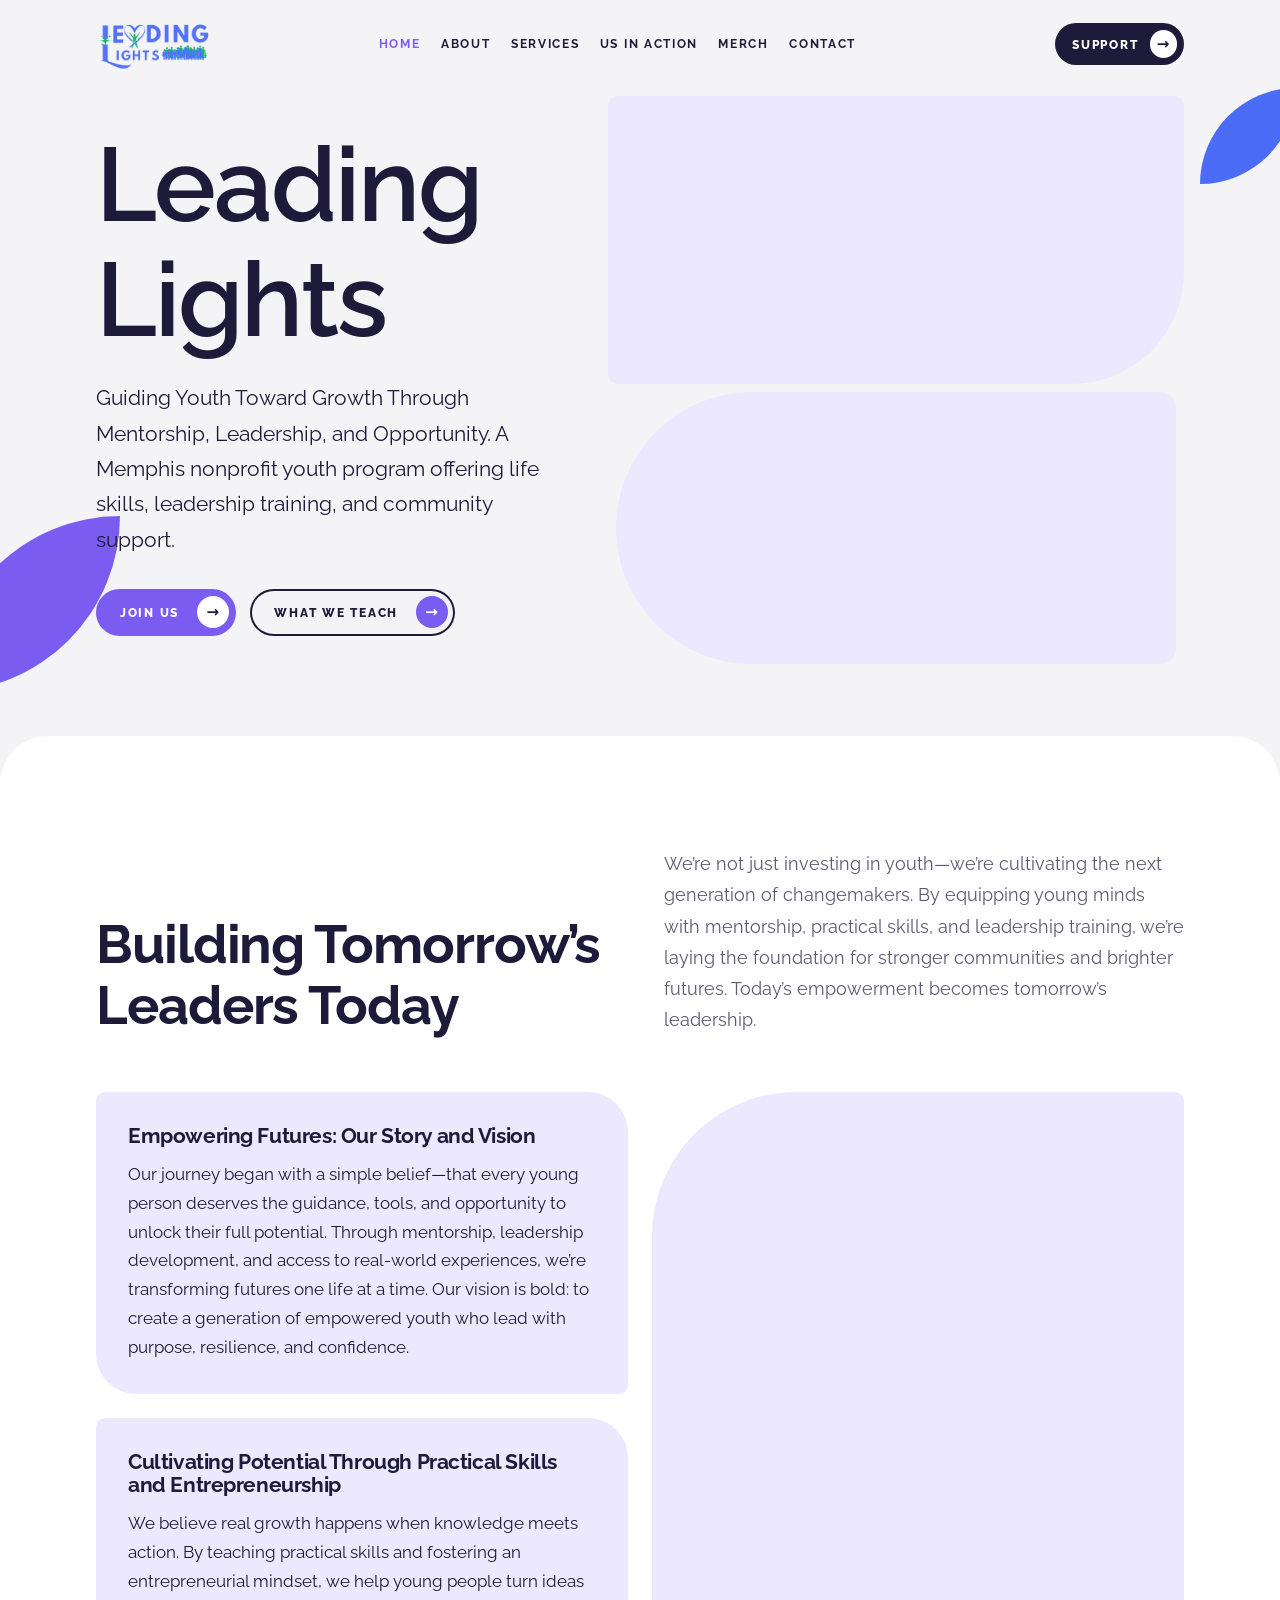
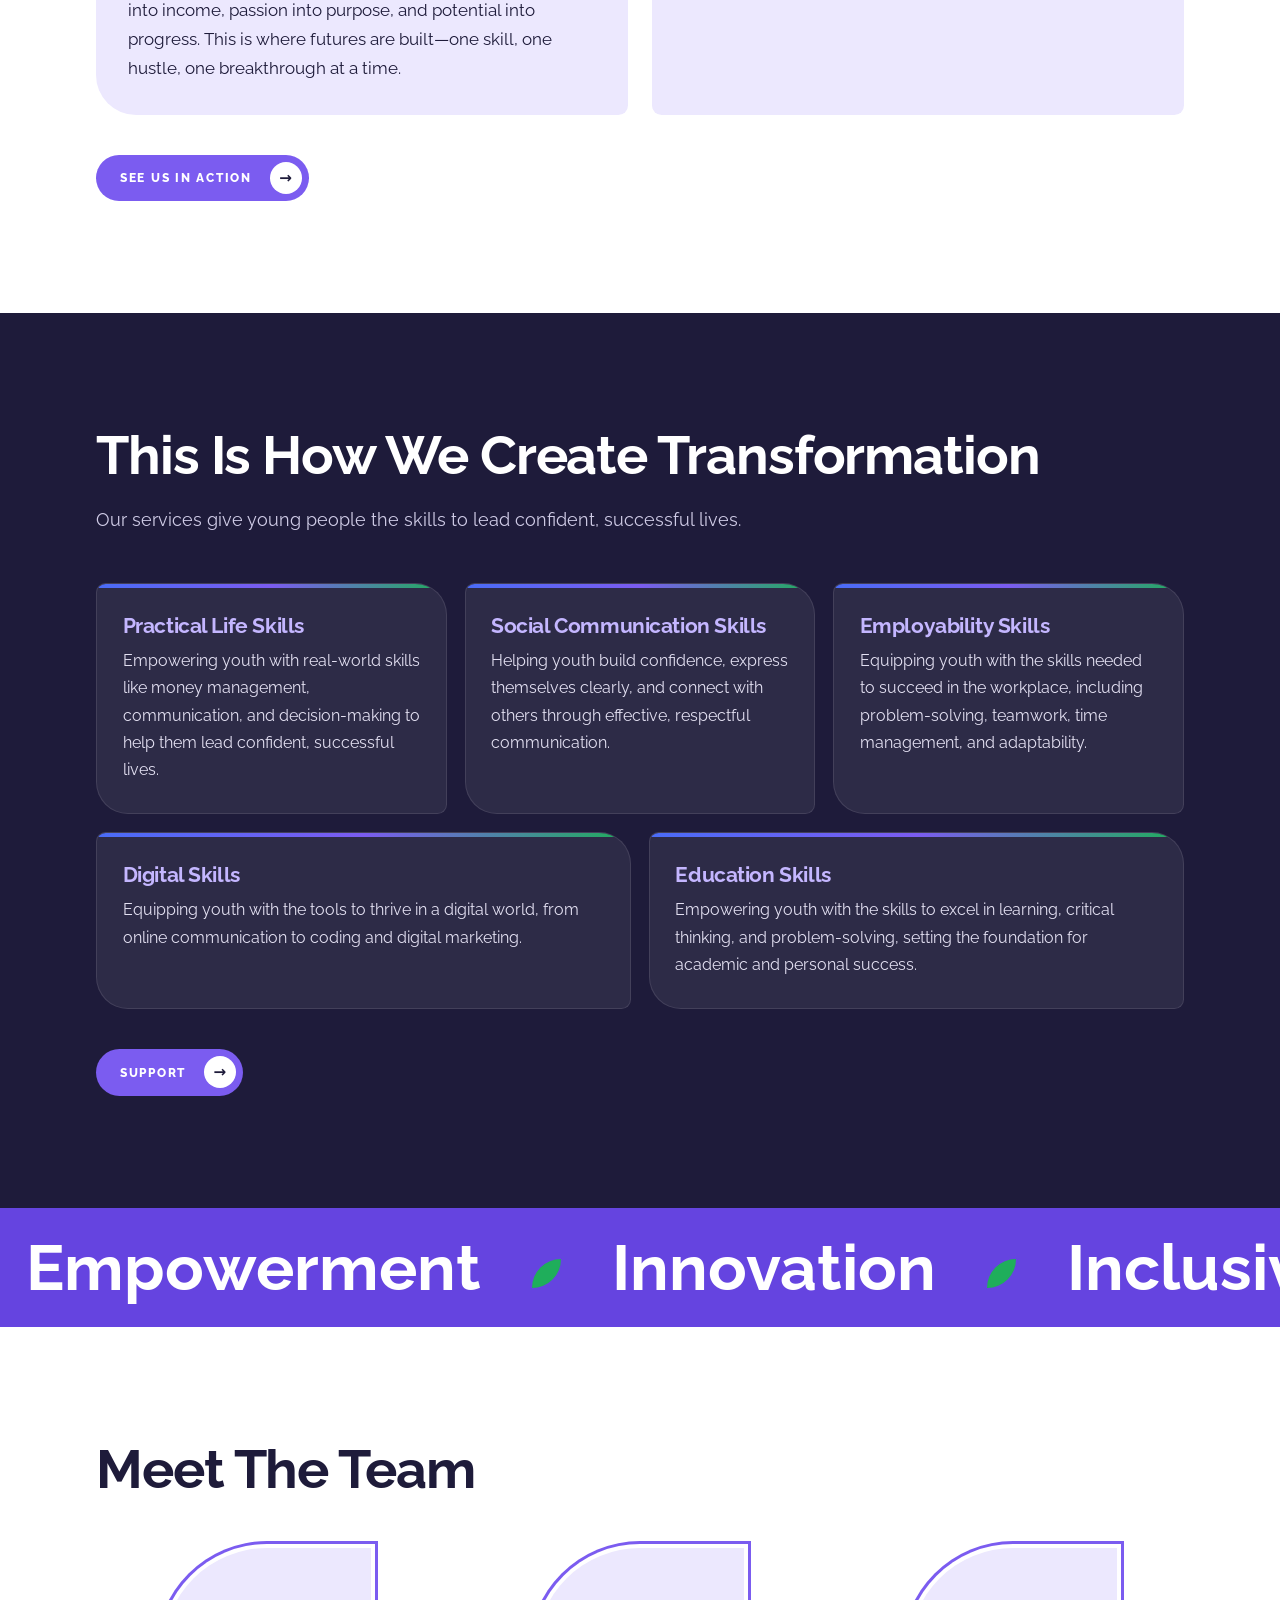
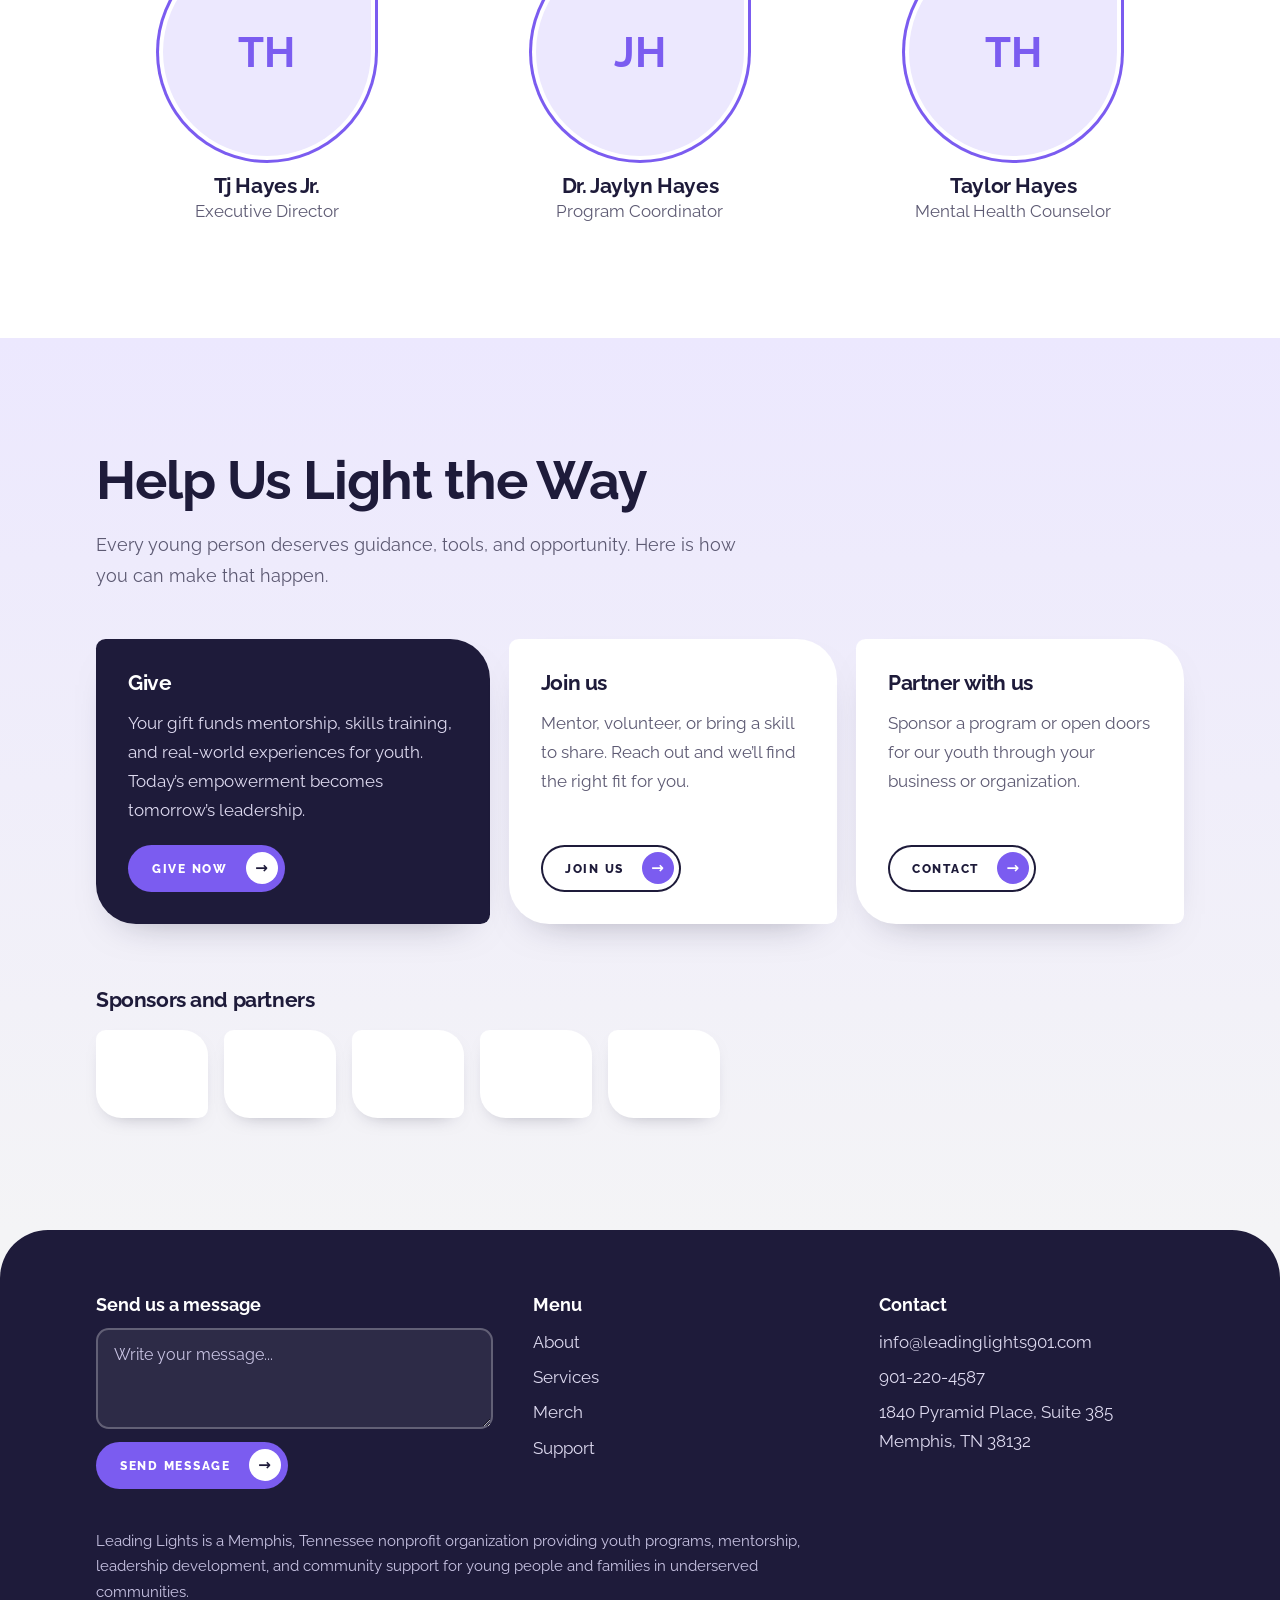
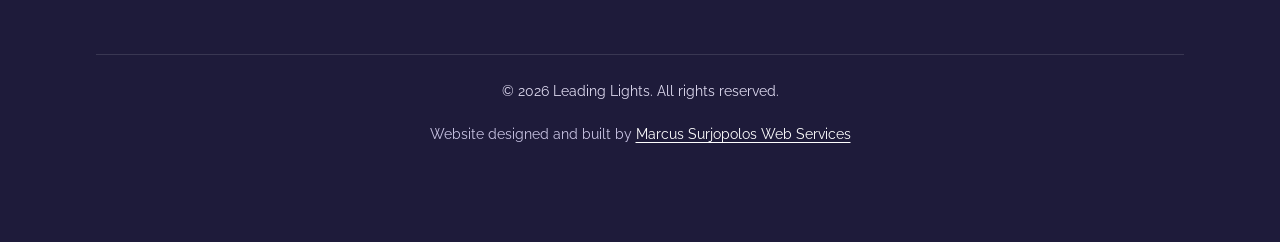
==== index.html @ 5ca3c736 "initial commit" ====
<!DOCTYPE html>
<html lang="en">
<head>
<meta charset="utf-8">
<meta name="viewport" content="width=device-width, initial-scale=1">
<title>Leading Lights | Memphis Youth Mentorship Nonprofit</title>
<meta name="description" content="Leading Lights is a Memphis, TN nonprofit youth program offering mentorship, leadership training, life skills, and community support. Join us or give today.">
<meta name="keywords" content="Leading Lights, Leading Lights 901, Memphis nonprofit, youth mentorship Memphis, youth program Memphis TN, community support, leadership training for youth, life skills for teens, underserved youth, workforce development, nonprofit donate Memphis">
<meta name="robots" content="index,follow,max-image-preview:large">
<meta name="theme-color" content="#1e1b3a">
<link rel="icon" href="favicon.svg" type="image/svg+xml">
<link rel="canonical" href="https://www.leadinglights901.org/">
<meta property="og:type" content="website">
<meta property="og:site_name" content="Leading Lights">
<meta property="og:locale" content="en_US">
<meta property="og:title" content="Leading Lights | Memphis Youth Mentorship Nonprofit">
<meta property="og:description" content="Leading Lights is a Memphis, TN nonprofit youth program offering mentorship, leadership training, life skills, and community support. Join us or give today.">
<meta property="og:url" content="https://www.leadinglights901.org/">
<meta property="og:image" content="https://www.leadinglights901.org/images/og-leading-lights.jpg">
<meta property="og:image:alt" content="Leading Lights youth mentorship program in Memphis, TN">
<meta name="twitter:card" content="summary_large_image">
<meta name="twitter:title" content="Leading Lights | Memphis Youth Mentorship Nonprofit">
<meta name="twitter:description" content="Leading Lights is a Memphis, TN nonprofit youth program offering mentorship, leadership training, life skills, and community support. Join us or give today.">
<meta name="twitter:image" content="https://www.leadinglights901.org/images/og-leading-lights.jpg">
<link rel="preconnect" href="https://static.wixstatic.com" crossorigin>
<script type="application/ld+json">{"@context": "https://schema.org", "@graph": [{"@type": "NGO", "@id": "https://www.leadinglights901.org/#organization", "name": "Leading Lights", "alternateName": ["Leading Lights 901", "Leading Lights Memphis"], "url": "https://www.leadinglights901.org/", "logo": {"@type": "ImageObject", "url": "https://www.leadinglights901.org/images/logo.png"}, "image": "https://www.leadinglights901.org/images/og-leading-lights.jpg", "description": "Leading Lights is a Memphis, Tennessee nonprofit youth program providing mentorship, leadership development, practical life skills, and community support for young people in underserved communities.", "slogan": "Guiding Youth Toward Growth Through Mentorship, Leadership, and Opportunity", "telephone": "+1-901-220-4587", "email": "info@leadinglights901.com", "address": {"@type": "PostalAddress", "streetAddress": "1840 Pyramid Place, Suite 385", "addressLocality": "Memphis", "addressRegion": "TN", "postalCode": "38132", "addressCountry": "US"}, "areaServed": {"@type": "City", "name": "Memphis", "containedInPlace": {"@type": "State", "name": "Tennessee"}}, "knowsAbout": ["youth mentorship", "leadership development", "life skills", "employability skills", "digital skills", "community feeding", "re-entry support", "apprenticeships", "cultural arts education"], "contactPoint": {"@type": "ContactPoint", "telephone": "+1-901-220-4587", "email": "info@leadinglights901.com", "contactType": "customer service", "areaServed": "US"}}, {"@type": "WebSite", "@id": "https://www.leadinglights901.org/#website", "url": "https://www.leadinglights901.org/", "name": "Leading Lights", "publisher": {"@id": "https://www.leadinglights901.org/#organization"}, "inLanguage": "en-US"}, {"@type": "WebPage", "@id": "https://www.leadinglights901.org/#webpage", "url": "https://www.leadinglights901.org/", "name": "Leading Lights | Memphis Youth Mentorship Nonprofit", "description": "Leading Lights is a Memphis, TN nonprofit youth program offering mentorship, leadership training, life skills, and community support. Join us or give today.", "isPartOf": {"@id": "https://www.leadinglights901.org/#website"}, "about": {"@id": "https://www.leadinglights901.org/#organization"}, "inLanguage": "en-US"}]}</script>
<link rel="preconnect" href="https://fonts.googleapis.com">
<link rel="preconnect" href="https://fonts.gstatic.com" crossorigin>
<link href="https://fonts.googleapis.com/css2?family=Raleway:wght@400;500;600;700;800&display=swap" rel="stylesheet">
<link rel="stylesheet" href="css/site.css">
</head>
<body class="page-home">
<a class="skip" href="#main">Skip to main content</a>
<div id="bar"></div>

<header id="top">
  <div class="wrap nav">
    <a href="#top" aria-label="Leading Lights home"><img class="logo" src="img/Pink black illustration charity foundation logo.png" alt="Leading Lights logo – Memphis youth mentorship nonprofit" width="101" height="56"></a>
    <div class="right">
      <nav id="menu" class="links" aria-label="Main">
        <a href="index.html" aria-current="page">HOME</a>
        <a href="#about">ABOUT</a>
        <a href="#services">SERVICES</a>
        <a href="us-in-action.html">US IN ACTION</a>
        <a href="support.html#partnership">MERCH</a>
        <a href="#contact">CONTACT</a>
        <a class="btn p menu-support" href="support.html">SUPPORT</a>
      </nav>
      <a class="btn d desktop-support" href="support.html">SUPPORT</a>
      <button class="burger" id="burger" aria-expanded="false" aria-controls="menu" aria-label="Menu"><span></span><span></span></button>
    </div>
  </div>
</header>

<main id="main">
<!-- HERO -->
<section class="hero" id="hero">
  <div class="leaf l1" aria-hidden="true"></div><div class="leaf l2" aria-hidden="true"></div>
  <div class="wrap">
    <div>
      <h1><span><b>Leading</b></span><span><b>Lights</b></span></h1>
      <p class="tag">Guiding Youth Toward Growth Through Mentorship, Leadership, and Opportunity. A Memphis nonprofit youth program offering life skills, leadership training, and community support.</p>
      <div class="cta">
        <a class="btn p" href="#support">JOIN US</a>
        <a class="btn ghost" href="#services">What we teach</a>
      </div>
    </div>
    <div class="pics">
      <img class="p1" fetchpriority="high" decoding="async" src="https://static.wixstatic.com/media/ff5d41_83c413367b1d4c9fb8f6fff326ef3d32~mv2.jpg/v1/fill/w_900,h_560,al_c,q_85/img.jpg" alt="Memphis teens smiling together in a Leading Lights youth mentorship program" width="900" height="560">
      <img class="p2" src="https://static.wixstatic.com/media/c837a6_7b62430bca284cdbbdf409a41b7aa7c5~mv2.jpg/v1/fill/w_800,h_800,al_c,q_85/img.jpg" alt="Children smiling at a classroom table in a Leading Lights youth program" width="800" height="800">
    </div>
  </div>
</section>

<!-- ABOUT: why we exist -->
<section class="about" id="about">
  <div class="wrap">
    <div class="intro">
      <h2 class="rv left">Building Tomorrow’s Leaders Today</h2>
      <p class="lede rv" style="--i:2;margin:0">We’re not just investing in youth—we’re cultivating the next generation of changemakers. By equipping young minds with mentorship, practical skills, and leadership training, we’re laying the foundation for stronger communities and brighter futures. Today’s empowerment becomes tomorrow’s leadership.</p>
    </div>
    <div class="story">
      <article class="a rv" style="--i:1">
        <h3>Empowering Futures: Our Story and Vision</h3>
        <p>Our journey began with a simple belief—that every young person deserves the guidance, tools, and opportunity to unlock their full potential. Through mentorship, leadership development, and access to real-world experiences, we’re transforming futures one life at a time. Our vision is bold: to create a generation of empowered youth who lead with purpose, resilience, and confidence.</p>
      </article>
      <article class="b rv" style="--i:2">
        <h3>Cultivating Potential Through Practical Skills and Entrepreneurship</h3>
        <p>We believe real growth happens when knowledge meets action. By teaching practical skills and fostering an entrepreneurial mindset, we help young people turn ideas into income, passion into purpose, and potential into progress. This is where futures are built—one skill, one hustle, one breakthrough at a time.</p>
      </article>
      <div class="pic rv pop" style="--i:1"><img src="https://static.wixstatic.com/media/c837a6_bc59a0396be24622bb4bb266bd54ffe9~mv2.jpg/v1/fill/w_900,h_900,al_c,q_85/img.jpg" alt="Children playing together outdoors at a Leading Lights community youth program in Memphis" loading="lazy"></div>
    </div>
    <div class="rv" style="margin-top:2.5rem"><a class="btn p" href="us-in-action.html">SEE US IN ACTION</a></div>
  </div>
</section>

<!-- SERVICES: what we do -->
<section class="services" id="services">
  <div class="wrap">
    <h2 class="rv left">This Is How We Create Transformation</h2>
    <p class="lede rv" style="--i:1">Our services give young people the skills to lead confident, successful lives.</p>
    <div class="grid">
      <article class="card rv" style="--i:0"><h3>Practical Life Skills</h3><p>Empowering youth with real-world skills like money management, communication, and decision-making to help them lead confident, successful lives.</p></article>
      <article class="card rv" style="--i:1"><h3>Social Communication Skills</h3><p>Helping youth build confidence, express themselves clearly, and connect with others through effective, respectful communication.</p></article>
      <article class="card rv" style="--i:2"><h3>Employability Skills</h3><p>Equipping youth with the skills needed to succeed in the workplace, including problem-solving, teamwork, time management, and adaptability.</p></article>
      <article class="card rv" style="--i:3"><h3>Digital Skills</h3><p>Equipping youth with the tools to thrive in a digital world, from online communication to coding and digital marketing.</p></article>
      <article class="card rv" style="--i:4"><h3>Education Skills</h3><p>Empowering youth with the skills to excel in learning, critical thinking, and problem-solving, setting the foundation for academic and personal success.</p></article>
    </div>
    <div class="more rv"><a class="btn p" href="support.html">SUPPORT</a></div>
  </div>
</section>

<!-- VALUES -->
<div class="values" aria-label="Our values">
  <h2 class="sr">Our Values</h2>
  <div class="track">
    <span>Empowerment</span><span>Innovation</span><span>Inclusivity</span><span>Practicality</span><span>Integrity</span>
    <span aria-hidden="true">Empowerment</span><span aria-hidden="true">Innovation</span><span aria-hidden="true">Inclusivity</span><span aria-hidden="true">Practicality</span><span aria-hidden="true">Integrity</span>
  </div>
</div>

<!-- TEAM: trust -->
<section class="team" id="team">
  <div class="wrap">
    <h2 class="rv left">Meet The Team</h2>
    <div class="row">
      <div class="person rv pop" style="--i:0"><div class="ph" data-i="TH"><img src="https://static.wixstatic.com/media/ff5d41_4364d90aaaed4155ba4e184b1aa1d331~mv2.jpg/v1/fill/w_500,h_500,al_c,q_85/img.jpg" alt="Tj Hayes Jr., Executive Director of Leading Lights" loading="lazy"></div><h3>Tj Hayes Jr.</h3><p>Executive Director</p></div>
      <div class="person rv pop" style="--i:1"><div class="ph" data-i="JH"><img src="https://static.wixstatic.com/media/ff5d41_2369ffeae5aa4d7fb30b2813c3c204c6~mv2.jpg/v1/fill/w_500,h_500,al_c,q_85/img.jpg" alt="Dr. Jaylyn Hayes, Program Coordinator at Leading Lights" loading="lazy"></div><h3>Dr. Jaylyn Hayes</h3><p>Program Coordinator</p></div>
      <div class="person rv pop" style="--i:2"><div class="ph" data-i="TH"><img src="https://static.wixstatic.com/media/ff5d41_309d49f43ef9420c9e183875b3ba540f~mv2.jpg/v1/fill/w_500,h_500,al_c,q_85/img.jpg" alt="Taylor Hayes, Mental Health Counselor at Leading Lights" loading="lazy"></div><h3>Taylor Hayes</h3><p>Mental Health Counselor</p></div>
    </div>
  </div>
</section>

<!-- SUPPORT: action -->
<section class="support" id="support">
  <div class="wrap">
    <h2 class="rv left">Help Us Light the Way</h2>
    <p class="lede rv" style="--i:1">Every young person deserves guidance, tools, and opportunity. Here is how you can make that happen.</p>
    <div class="paths">
      <article class="path main rv" style="--i:0">
        <h3>Give</h3>
        <p>Your gift funds mentorship, skills training, and real-world experiences for youth. Today’s empowerment becomes tomorrow’s leadership.</p>
        <a class="btn p" href="support.html#give">GIVE NOW</a>
      </article>
      <article class="path rv" style="--i:1">
        <h3>Join us</h3>
        <p>Mentor, volunteer, or bring a skill to share. Reach out and we’ll find the right fit for you.</p>
        <a class="btn ghost" href="#contact">JOIN US</a>
      </article>
      <article class="path rv" style="--i:2">
        <h3>Partner with us</h3>
        <p>Sponsor a program or open doors for our youth through your business or organization.</p>
        <a class="btn ghost" href="#contact">CONTACT</a>
      </article>
    </div>
    <div class="partners rv">
      <h3>Sponsors and partners</h3>
      <div class="logos">
        <div class="chip"><img src="https://static.wixstatic.com/media/ff5d41_caabf57b42454e818c515b492539434d~mv2.png/v1/fit/w_300,h_200,q_90/logo.png" alt="Leading Lights sponsor and community partner logo" loading="lazy"></div>
        <div class="chip"><img src="https://static.wixstatic.com/media/ff5d41_eb7b8fa304b54b8b89e610b98a5de2c4~mv2.png/v1/fit/w_300,h_200,q_90/logo.png" alt="START logo" loading="lazy"></div>
        <div class="chip"><img src="https://static.wixstatic.com/media/ff5d41_0ef73d7860a144e1b33ebc515d2b8b2e~mv2.png/v1/fit/w_300,h_200,q_90/logo.png" alt="GIGS logo" loading="lazy"></div>
        <div class="chip"><img src="https://static.wixstatic.com/media/ff5d41_fe4b109eec7d4372aafc312493fb45fa~mv2.png/v1/fit/w_300,h_200,q_90/logo.png" alt="Leading Lights sponsor and community partner logo" loading="lazy"></div>
        <a class="chip" href="https://kingjesusclothing.org/" target="_blank" rel="noopener noreferrer" aria-label="King Jesus Clothing website">
          <img src="https://kingjesusclothing.org/wp-content/uploads/2026/02/cropped-king-jesus-clothing-logo-1.png" alt="King Jesus Clothing logo" loading="lazy">
        </a>
      </div>
    </div>
  </div>
</section>
</main>

<footer id="contact">
  <div class="wrap">
    <div class="cols">
      <div>
        <p class="fh">Send us a message</p>
        <form class="message-form" id="message-form">
          <label class="sr" for="contact-message">Your message</label>
          <textarea id="contact-message" name="message" rows="3" maxlength="2000" required placeholder="Write your message..."></textarea>
          <button class="btn p" type="submit">SEND MESSAGE</button>
        </form>
      </div>
      <div>
        <p class="fh">Menu</p>
        <ul><li><a href="#about">About</a></li><li><a href="#services">Services</a></li><li><a href="support.html#partnership">Merch</a></li><li><a href="support.html">Support</a></li></ul>
      </div>
      <div>
        <p class="fh">Contact</p>
        <ul>
          <li><a href="mailto:info@leadinglights901.com">info@leadinglights901.com</a></li>
          <li><a href="tel:+19012204587">901-220-4587</a></li>
          <li>1840 Pyramid Place, Suite 385<br>Memphis, TN 38132</li>
        </ul>
      </div>
    </div>
    <p class="about-line">Leading Lights is a Memphis, Tennessee nonprofit organization providing youth programs, mentorship, leadership development, and community support for young people and families in underserved communities.</p>
    <div class="legal">
      <span>© <span data-current-year></span> Leading Lights. All rights reserved.</span>
    </div>
    <p class="credit">Website designed and built by <a href="https://mswebservices.org" target="_blank" rel="noopener noreferrer">Marcus Surjopolos Web Services</a></p>
  </div>
</footer>

<a class="btn p fab" id="fab" href="support.html">SUPPORT</a>

<script src="js/site.js" defer></script>
</body>
</html>
---- css/site.css ----
:root{
  --bg:#f4f4f6; --ink:#1e1b3a; --purple:#7b5cf0; --purple-d:#6544e0; --blue:#4a6cf7; --green:#1fae5b; --lav:#ece8fe; --muted:#5d5a73;
  --font:'Raleway','Segoe UI',system-ui,sans-serif;
  --pad:clamp(1.25rem,5vw,3rem); --max:74rem;
}
*,*::before,*::after{box-sizing:border-box;margin:0}
html{scroll-behavior:smooth;scroll-padding-top:5rem}
body{font-family:var(--font);color:var(--ink);background:var(--bg);line-height:1.7;font-size:1.0625rem;overflow-x:hidden}
img{max-width:100%;display:block}
a{color:inherit}
:focus-visible{outline:3px solid var(--purple);outline-offset:3px;border-radius:6px}
h1,h2,h3{line-height:1.12;letter-spacing:-.02em}
h2{font-size:clamp(2rem,6vw,3.4rem);font-weight:700}
h3{font-size:1.3rem;font-weight:700}
.wrap{max-width:var(--max);margin-inline:auto;padding-inline:var(--pad)}
section{padding-block:clamp(4rem,10vw,7rem)}
.lede{font-size:1.15rem;color:var(--muted);max-width:42rem;margin-top:1.1rem}
.btn{display:inline-flex;align-items:center;gap:1.1rem;font:800 .78rem var(--font);letter-spacing:.14em;text-transform:uppercase;text-decoration:none;padding:.45rem .45rem .45rem 1.5rem;border-radius:999px;background:var(--ink);color:#fff;border:0;cursor:pointer;transition:transform .2s,background .2s,box-shadow .2s}
.btn::after{content:"\2192";display:grid;place-items:center;width:2rem;height:2rem;border-radius:50%;background:#fff;color:var(--ink);font-size:.95rem;letter-spacing:0;transition:transform .25s}
.btn:hover{transform:translateY(-2px);box-shadow:0 12px 26px -12px rgba(30,27,58,.7)}
.btn:hover::after{transform:translateX(3px)}
.btn.p{background:var(--purple)}
.btn.p:hover{background:var(--purple-d)}
.btn.ghost{background:transparent;color:var(--ink);box-shadow:inset 0 0 0 2px var(--ink)}
.btn.ghost::after{background:var(--purple);color:#fff}

/* progress + header */
#bar{position:fixed;inset:0 auto auto 0;height:4px;width:100%;transform-origin:0 50%;transform:scaleX(0);background:linear-gradient(90deg,var(--blue),var(--purple),var(--green));z-index:60}
header{position:fixed;inset:0 0 auto;z-index:50}
header::before{content:"";position:absolute;inset:0;z-index:-1;border-radius:0 0 1.5rem 1.5rem;transition:background .3s,box-shadow .3s}
header.solid::before{background:rgba(255,255,255,.93);backdrop-filter:blur(10px);box-shadow:0 10px 30px -20px rgba(30,27,58,.6)}
.nav{display:flex;align-items:center;justify-content:space-between;height:6rem;color:var(--ink)}
.nav img.logo{height:4.8rem;width:auto}
.right{display:flex;flex:1;align-items:center;justify-content:flex-end;gap:.75rem;min-width:0;position:relative;z-index:2}
.nav .btn.d{position:relative;z-index:2;padding-left:1.1rem;gap:.7rem}
.links{position:fixed;inset:0;background:var(--bg);display:flex;flex-direction:column;align-items:center;justify-content:center;gap:2rem;opacity:0;visibility:hidden;transition:opacity .3s,visibility .3s}
.links.open{opacity:1;visibility:visible}
.links a{font:700 clamp(1.6rem,6vw,1.85rem) var(--font);letter-spacing:.14em;text-decoration:none}
.links a:hover{color:var(--purple)}
.menu-support{margin-top:.5rem}
.links .menu-support{font:800 .9rem var(--font);letter-spacing:.14em;padding:.65rem .65rem .65rem 1.5rem}
.desktop-support{display:none}
.burger{position:relative;z-index:2;width:4rem;height:4rem;background:none;border:0;color:var(--ink);cursor:pointer}
.burger span{position:absolute;left:.65rem;right:.65rem;height:3px;background:currentColor;transition:transform .3s,top .3s}
.burger span:nth-child(1){top:1.35rem}.burger span:nth-child(2){top:2.5rem}
.burger[aria-expanded=true] span:nth-child(1){top:1.925rem;transform:rotate(45deg)}
.burger[aria-expanded=true] span:nth-child(2){top:1.925rem;transform:rotate(-45deg)}
@media(min-width:56rem){
  .nav{height:5.5rem}.nav img.logo{height:4rem}
  .burger{display:none}
  .links{position:static;flex:1;flex-direction:row;justify-content:center;flex-wrap:nowrap;background:none;opacity:1;visibility:visible;gap:clamp(.8rem,1.6vw,1.6rem);min-width:0}
  .links a{font:700 .75rem var(--font)}
  .links .menu-support{display:none}
  .desktop-support{display:inline-flex;flex:none}
  .nav .btn.d{padding-left:1.1rem;gap:.7rem;flex:none;margin-left:1.25rem}
  .nav .btn.d::after{width:1.7rem;height:1.7rem}
}

/* hero */
.hero{position:relative;min-height:80vh;display:flex;align-items:center;overflow:hidden;padding-block:6rem 4rem}
.leaf{position:absolute;background:var(--purple);border-radius:100% 0 100% 0;pointer-events:none;translate:calc(var(--mx,0)*var(--k,20)*1px) calc(var(--my,0)*var(--k,20)*1px);transition:translate .5s ease-out}
.l1{width:11rem;height:11rem;left:-3.5rem;bottom:6%;--k:-26;animation:float 7s ease-in-out infinite}
.l2{width:6rem;height:6rem;right:-1rem;top:12%;--k:18;background:var(--blue);animation:float 9s ease-in-out infinite reverse}
@keyframes float{50%{rotate:8deg;scale:1.07}}
.hero .wrap{position:relative;display:grid;gap:2.5rem;align-items:center;width:100%}
.hero h1{font-size:clamp(3rem,13vw,6.5rem);font-weight:600;line-height:1}
.hero h1 span{display:block;overflow:hidden;padding-bottom:.1em}
.hero h1 span b{display:block;font-weight:inherit;transform:translateY(110%);animation:rise .9s cubic-bezier(.2,.8,.2,1) forwards}
.hero h1 span:nth-child(2) b{animation-delay:.15s}
@keyframes rise{to{transform:none}}
.hero p.tag{font-size:clamp(1.05rem,3vw,1.3rem);max-width:28rem;margin:1.2rem 0 2rem;opacity:0;animation:fade .8s .6s forwards}
.hero .cta{display:flex;flex-wrap:wrap;gap:.9rem;opacity:0;animation:fade .8s .8s forwards}
@keyframes fade{to{opacity:1}}
.pics{position:relative;opacity:0;animation:fade 1s .5s forwards}
.pics img{width:100%;object-fit:cover;background:var(--lav)}
.p1{aspect-ratio:16/10;border-radius:.6rem .6rem 7rem .6rem}
.p2{aspect-ratio:1;width:100%;margin:0 0 0 auto;border-radius:9rem 1.5rem 1.5rem 9rem;border:8px solid var(--bg)}
.page-home .hero .pics{width:100%;justify-self:end}
.page-home .hero .pics .p1{width:100%;height:clamp(9rem,29vw,18rem)}
.page-home .hero .pics .p2{width:100%;height:clamp(9rem,29vw,18rem)}
@media(min-width:56rem){.hero .wrap{grid-template-columns:.9fr 1.1fr}.p1{width:80%}.p2{width:62%;margin-top:0}}

/* reveal system */
.rv{opacity:0;transform:translateY(28px);transition:opacity .8s cubic-bezier(.2,.8,.2,1),transform .8s cubic-bezier(.2,.8,.2,1);transition-delay:calc(var(--i,0)*90ms)}
.rv.in{opacity:1;transform:none}
.rv.left{transform:translateX(-36px)}.rv.pop{transform:scale(.92)}
.rv.in.left,.rv.in.pop{transform:none}

/* footer */
footer{background:var(--ink);color:#dedaf0;padding-block:4rem 6rem;border-radius:3rem 3rem 0 0}
.page-action footer{border-radius:0}
footer .cols{display:grid;gap:2.5rem}
footer .fh{display:block;font:700 1.1rem var(--font);color:#fff;margin-bottom:.8rem}
footer a{text-decoration:none}footer a:hover{color:#c4b6ff}
footer li{list-style:none;margin-bottom:.4rem}footer ul{padding:0}
.message-form{display:flex;flex-direction:column;align-items:flex-start;gap:.8rem;max-width:26rem}
.message-form textarea{width:100%;min-height:5.5rem;resize:vertical;padding:.8rem 1rem;border:2px solid rgba(255,255,255,.25);border-radius:.8rem;background:rgba(255,255,255,.07);color:#fff;font:1rem/1.5 var(--font)}
.message-form textarea::placeholder{color:#c9c4e4}
.message-form .btn{background:var(--purple)}
.legal{margin-top:3rem;padding-top:1.5rem;border-top:1px solid rgba(255,255,255,.12);font-size:.9rem;display:flex;flex-wrap:wrap;justify-content:center;text-align:center}
.credit{margin-top:1.2rem;font-size:.85rem;text-align:center;color:#c9c4e4}
.credit a{color:#fff;text-decoration:underline;text-underline-offset:.2em}
.credit a:hover{color:#c4b6ff}
@media(min-width:56rem){footer .cols{grid-template-columns:1.3fr 1fr 1fr}}

/* sticky mobile donate */
.fab{position:fixed;left:1rem;right:1rem;bottom:1rem;z-index:40;justify-content:space-between;background:var(--purple);box-shadow:0 14px 30px -10px rgba(101,68,224,.8);transform:translateY(150%);transition:transform .4s}
.fab.show{transform:none}
@media(min-width:56rem){.fab{display:none}}

@media(prefers-reduced-motion:reduce){
  *,*::before,*::after{animation:none!important;transition:none!important;scroll-behavior:auto!important}
  .rv,.hero h1 span b,.hero p.tag,.hero .cta,.pics{opacity:1;transform:none}
}

.skip{position:absolute;left:1rem;top:-4rem;z-index:100;background:var(--ink);color:#fff;padding:.6rem 1rem;border-radius:.5rem;text-decoration:none;font-weight:700}
.skip:focus{top:1rem}
.sr{position:absolute;width:1px;height:1px;overflow:hidden;clip:rect(0 0 0 0);white-space:nowrap}
.about-line{margin-top:2.5rem;max-width:46rem;font-size:.95rem;color:#c9c4e4}
.links a[aria-current]{color:var(--purple)}

/* home page */
.about{background:#fff;border-radius:3rem 3rem 0 0}
.about .intro{display:grid;gap:1.5rem}
.story{display:grid;gap:1.5rem;margin-top:3.5rem}
.story article{background:var(--lav);border-radius:.6rem 2.5rem .6rem 2.5rem;padding:2rem}
.story article h3{margin-bottom:.8rem}
.story .pic{border-radius:9rem .6rem .6rem .6rem;overflow:hidden;min-height:18rem;position:relative;background:var(--lav)}
.story .pic img{width:100%;height:100%;object-fit:cover;position:absolute;inset:0;scale:1.15;transition:scale 1.4s ease-out}
.story .pic.in img{scale:1}
@media(min-width:56rem){
  .about .intro{grid-template-columns:1fr 1fr;align-items:end;gap:3rem}
  .story{grid-template-columns:1fr 1fr;grid-template-areas:"a p" "b p"}
  .story .a{grid-area:a}.story .b{grid-area:b}.story .pic{grid-area:p}
}

/* services */
.services{background:var(--ink);color:#fff;position:relative;overflow:hidden}
.services .lede{color:#cfcbe6}
.services .wrap{position:relative}
.services .leaf{right:-3rem;top:-2rem;width:9rem;height:9rem;--k:14;background:var(--purple)}
.grid{display:grid;gap:1.1rem;margin-top:3rem}
.card{position:relative;background:rgba(255,255,255,.07);border-radius:.6rem 2rem .6rem 2rem;padding:1.9rem 1.6rem;overflow:hidden;border:1px solid rgba(255,255,255,.1);transition:transform .3s,border-color .3s}
.card::before{content:"";position:absolute;left:0;top:0;height:4px;width:100%;background:linear-gradient(90deg,var(--blue),var(--purple),var(--green));transform:scaleX(0);transform-origin:0 50%;transition:transform 1s .3s cubic-bezier(.2,.8,.2,1)}
.card.in::before{transform:scaleX(1)}
.card:hover{transform:translateY(-4px);border-color:var(--purple)}
.card h3{margin-bottom:.6rem;color:#c4b6ff}
.card p{color:#e3e0f2;font-size:1rem}
.services .more{margin-top:2.5rem}
@media(min-width:40rem){.grid{grid-template-columns:repeat(2,1fr)}}
@media(min-width:64rem){.grid{grid-template-columns:repeat(6,1fr)}.card{grid-column:span 2}.card:nth-child(n+4){grid-column:span 3}}

/* values */
.values{background:var(--purple-d);color:#fff;overflow:hidden}
.track{display:flex;width:max-content;animation:slide 28s linear infinite}
.values:hover .track{animation-play-state:paused}
.track span{font:700 clamp(2rem,7vw,4rem) var(--font);padding:1.4rem 1.6rem;white-space:nowrap}
.track span::after{content:"";display:inline-block;width:.45em;height:.45em;background:var(--green);border-radius:100% 0 100% 0;margin-left:3.2rem;vertical-align:middle}
@keyframes slide{to{transform:translateX(-50%)}}

/* team */
.team{background:#fff}
.team .row{display:grid;gap:2rem;margin-top:3rem}
.person{text-align:center}
.person .ph{position:relative;width:min(13rem,70%);aspect-ratio:1;margin:0 auto 1.1rem;border-radius:50% 0 50% 50%;overflow:hidden;background:var(--lav);box-shadow:0 0 0 4px #fff,0 0 0 7px var(--purple);transition:box-shadow .4s,transform .4s}
.person .ph::before{content:attr(data-i);position:absolute;inset:0;display:grid;place-items:center;font:700 2.6rem var(--font);color:var(--purple)}
.person:hover .ph{box-shadow:0 0 0 4px #fff,0 0 0 7px var(--purple),0 0 0 16px rgba(123,92,240,.2);transform:scale(1.03)}
.person .ph img{position:relative;width:100%;height:100%;object-fit:cover}
.person p{color:var(--muted)}
@media(min-width:48rem){.team .row{grid-template-columns:repeat(3,1fr)}}

/* support page */
.support{background:linear-gradient(180deg,var(--lav),var(--bg))}
.paths{display:grid;gap:1.2rem;margin-top:3rem}
.path{background:#fff;border-radius:.6rem 2.5rem .6rem 2.5rem;padding:2rem;display:flex;flex-direction:column;gap:.9rem;box-shadow:0 18px 40px -28px rgba(30,27,58,.5);transition:transform .3s}
.path:hover{transform:translateY(-6px)}
.path.main{background:var(--ink);color:#fff}
.path.main p{color:#dedaf0}
.path p{color:var(--muted);flex:1}
.path .btn{align-self:flex-start;margin-top:.4rem}
@media(min-width:56rem){.paths{grid-template-columns:1.2fr 1fr 1fr}}
.partners{margin-top:4rem}
.partners h3{margin-bottom:1.2rem}
.logos{display:flex;flex-wrap:wrap;gap:1rem}
.logos .chip{background:#fff;border-radius:.6rem 1.6rem .6rem 1.6rem;height:5.5rem;min-width:7rem;padding:.8rem 1.2rem;display:grid;place-items:center;box-shadow:0 8px 20px -14px rgba(30,27,58,.5)}
.logos img{max-height:3.6rem;width:auto;object-fit:contain}

/* action page */
.page-action .hero.sub{min-height:0;padding-block:8rem 5rem}
.page-action .hero.sub h1{font-size:clamp(2.8rem,11vw,5.5rem)}
.page-action .hero.sub p.tag{max-width:34rem;font-size:1.08rem}
.page-action .hero.sub .pics{max-width:24rem}
.p3{aspect-ratio:4/5;border-radius:11rem 11rem .6rem .6rem}
.page-action .slot{position:relative;margin:0;background:var(--lav);overflow:hidden}
.page-action .slot::before{content:"";position:absolute;inset:0;margin:auto;width:2.2rem;height:2.2rem;background:var(--purple);opacity:.35;border-radius:100% 0 100% 0}
.page-action .slot::after{content:attr(data-label);position:absolute;left:0;right:0;bottom:.6rem;text-align:center;font:600 .72rem var(--font);color:var(--muted);padding-inline:.6rem}
.page-action .slot img{position:absolute;inset:0;width:100%;height:100%;object-fit:cover;z-index:1;transition:scale 1.2s ease-out}
.page-action .slot:hover img{scale:1.05}
.progs{background:#fff;border-radius:3rem 3rem 0 0}
.prog{display:grid;gap:1.6rem;margin-top:4rem;align-items:center}
.prog:first-of-type{margin-top:3rem}
.prog .main{aspect-ratio:5/4;border-radius:.6rem .6rem .6rem 8rem}
.prog:nth-of-type(even) .main{border-radius:.6rem 8rem .6rem .6rem}
.thumbs{display:grid;grid-template-columns:1fr 1fr;gap:.8rem;margin-top:.8rem}
.thumbs .slot{aspect-ratio:4/3;border-radius:.6rem 1.4rem .6rem 1.4rem}
.prog h3{font-size:clamp(1.6rem,5vw,2.3rem);margin-bottom:.9rem}
.prog h3::before{content:"";display:block;width:1.6rem;height:1.6rem;background:var(--purple);border-radius:100% 0 100% 0;margin-bottom:1rem}
.prog p{color:var(--muted)}
@media(min-width:56rem){.prog{grid-template-columns:1fr 1fr;gap:4.5rem;margin-top:6rem}.prog:nth-of-type(even) .media{order:2}}
.gallery{background:var(--lav)}
.mosaic{display:grid;grid-template-columns:repeat(2,1fr);grid-auto-rows:9rem;gap:.8rem;grid-auto-flow:dense;margin-top:3rem}
.mosaic .slot{border-radius:.6rem 1.6rem .6rem 1.6rem;background:#fff}
.mosaic .slot:nth-child(1){grid-column:span 2;grid-row:span 2;border-radius:.6rem 6rem .6rem 1.6rem}
.mosaic .slot:nth-child(4){grid-row:span 2}
@media(min-width:56rem){.mosaic{grid-template-columns:repeat(4,1fr);grid-auto-rows:11rem;gap:1rem}}
.band{position:relative;background:var(--purple-d);color:#fff;overflow:hidden}
.band .leaf{background:var(--blue);right:-3rem;bottom:-3rem;width:12rem;height:12rem;--k:14}
.band .wrap{position:relative;max-width:48rem}
.band p{color:#e9e4ff;margin:1.1rem 0 2rem;font-size:1.15rem}
.band .cta{display:flex;flex-wrap:wrap;gap:.9rem}
.band .btn{background:#fff;color:var(--ink)}
.band .btn::after{background:var(--purple);color:#fff}
.band .btn.ghost{background:transparent;color:#fff;box-shadow:inset 0 0 0 2px #fff}
.band .btn.ghost::after{background:#fff;color:var(--purple-d)}

/* support and clothing collaboration */
.page-support .hero.sub{min-height:0;padding-block:8rem 5rem}
.page-support .hero.sub h1{font-size:clamp(2.6rem,10vw,5rem)}
.page-support .hero.sub .pics{max-width:26rem}
.page-support .p3{aspect-ratio:4/5;border-radius:10rem 10rem .6rem .6rem; height:clamp(25rem,22vw,14rem); background:var(--lav)}
@media(min-width:56rem){.page-support .hero.sub .wrap{grid-template-columns:1.1fr .9fr}.page-support .hero.sub .pics{justify-self:end}}
.gifts{display:grid;gap:1.2rem;margin-top:3rem}
.gift{position:relative;background:var(--lav);border-radius:.6rem 2rem .6rem 2rem;padding:2rem 1.7rem;transition:transform .3s}
.gift:hover{transform:translateY(-4px)}
.gift::before{content:"";display:block;width:1.6rem;height:1.6rem;background:var(--purple);border-radius:100% 0 100% 0;margin-bottom:1rem;transition:rotate .5s}
.gift:hover::before{rotate:90deg}
.gift h3{margin-bottom:.5rem}
.gift p{color:var(--muted);font-size:1rem}
@media(min-width:40rem){.gifts{grid-template-columns:repeat(2,1fr)}}
@media(min-width:64rem){.gifts{grid-template-columns:repeat(3,1fr)}}
.impact{background:#fff;border-radius:3rem 3rem 0 0}
.give{position:relative;background:var(--purple-d);color:#fff;overflow:hidden}
.give .leaf{background:var(--blue);right:-3rem;bottom:-3rem;width:12rem;height:12rem;--k:14}
.give .wrap{position:relative;max-width:48rem}
.give p{color:#e9e4ff;margin:1.1rem 0 2rem;font-size:1.15rem}
.give .btn{background:#fff;color:var(--ink)}
.give .btn::after{background:var(--purple);color:#fff}
.give small{display:block;margin-top:1.2rem;color:#d6cdfa}
.kjc{--red:#ce202f;--red-d:#8f1520;--cream:#fbf4e8;background:var(--cream);border-radius:3rem 3rem 0 0;margin-top:-3rem;position:relative}
.lockup{display:inline-flex;flex-wrap:wrap;align-items:center;gap:.6rem 1rem;font-weight:800;letter-spacing:.14em;font-size:.78rem;text-transform:uppercase;color:var(--red-d);margin-bottom:1.2rem}
.lockup i{font-style:normal;display:grid;place-items:center;width:2rem;height:2rem;border-radius:50%;background:var(--red);color:#fff;letter-spacing:0}
.steps{display:grid;gap:1rem;margin-top:2.5rem;counter-reset:s;padding:0}
.steps li{list-style:none;display:flex;gap:1rem;align-items:flex-start;counter-increment:s}
.steps li::before{content:counter(s);flex:none;display:grid;place-items:center;width:2.4rem;height:2.4rem;border-radius:50%;background:var(--red);color:#fff;font-weight:800}
.steps b{display:block}
.steps span{color:var(--muted);font-size:1rem}
@media(min-width:56rem){.steps{grid-template-columns:repeat(3,1fr);gap:2rem}}
.shot{position:relative;display:block;aspect-ratio:1;background:var(--red-d);overflow:hidden}
.shot::before{content:"";position:absolute;inset:0;margin:auto;width:34%;height:28%;background:rgba(251,244,232,.92);clip-path:polygon(0 100%,0 25%,25% 55%,50% 0,75% 55%,100% 25%,100% 100%)}
.shot img{position:absolute;inset:0;width:100%;height:100%;object-fit:cover;transition:scale .6s ease-out}
a.shot:hover img{scale:1.06}
.heroprod{display:grid;margin-top:3rem;background:var(--red-d);color:#fff;border-radius:.6rem 3rem .6rem 3rem;overflow:hidden}
.heroprod .info{padding:2rem 1.7rem 2.2rem;display:flex;flex-direction:column;gap:.8rem;justify-content:center}
.heroprod h3{font-size:clamp(1.6rem,5vw,2.4rem)}
.heroprod p{color:#f6dcdc}
.badge{align-self:flex-start;background:var(--cream);color:var(--red-d);font:800 .72rem var(--font);letter-spacing:.14em;text-transform:uppercase;padding:.35rem .9rem;border-radius:999px}
.price{font-weight:800;font-size:1.2rem}
.kjc .btn.k{background:var(--red);align-self:flex-start;margin-top:.4rem}
.heroprod .btn.k{background:#fff;color:var(--red-d)}
.heroprod .btn.k::after{background:var(--red-d);color:#fff}
@media(min-width:56rem){.heroprod{grid-template-columns:1fr 1fr}.heroprod .shot{aspect-ratio:auto;min-height:26rem}.heroprod .info{padding:3rem}}
.prods{display:grid;grid-template-columns:repeat(2,1fr);gap:1rem;margin-top:1.2rem}
.prod{background:#fff;border-radius:.6rem 1.8rem .6rem 1.8rem;overflow:hidden;display:flex;flex-direction:column;box-shadow:0 14px 30px -24px rgba(30,27,58,.6);transition:opacity .75s cubic-bezier(.2,.8,.2,1),transform .75s cubic-bezier(.2,.8,.2,1)}
.prod.rv{transition-delay:calc(var(--i,0)*130ms)}
.prod:hover{transform:translateY(-5px)}
.prod .info{padding:1rem;display:flex;flex-direction:column;gap:.35rem;flex:1}
.prod h3{font-size:1.02rem}
.prod p{font-size:.9rem;color:var(--muted);line-height:1.5;flex:1}
.prod .btn.k{font-size:.66rem;padding-left:1rem;gap:.5rem;margin-top:.5rem}
.prod .btn.k::after{width:1.7rem;height:1.7rem}
@media(min-width:56rem){.prods{grid-template-columns:repeat(4,1fr)}.prod .info{padding:1.2rem}}
.note{margin-top:2rem;font-size:.9rem;color:var(--muted);max-width:44rem}
.shopall{margin-top:2rem}

/* 404 page */
body.nf{min-height:100svh;display:grid;place-items:center;text-align:center;padding:2rem}
.nf .code{font:800 clamp(5rem,25vw,10rem)/1 var(--font);color:var(--purple)}
.nf h1{font-size:clamp(1.8rem,6vw,3rem);font-weight:700;margin:.5rem 0 1rem}
.nf p{color:var(--muted);max-width:30rem;margin:0 auto 2rem}
@media(prefers-reduced-motion:reduce){.card::before{transform:scaleX(1)}}
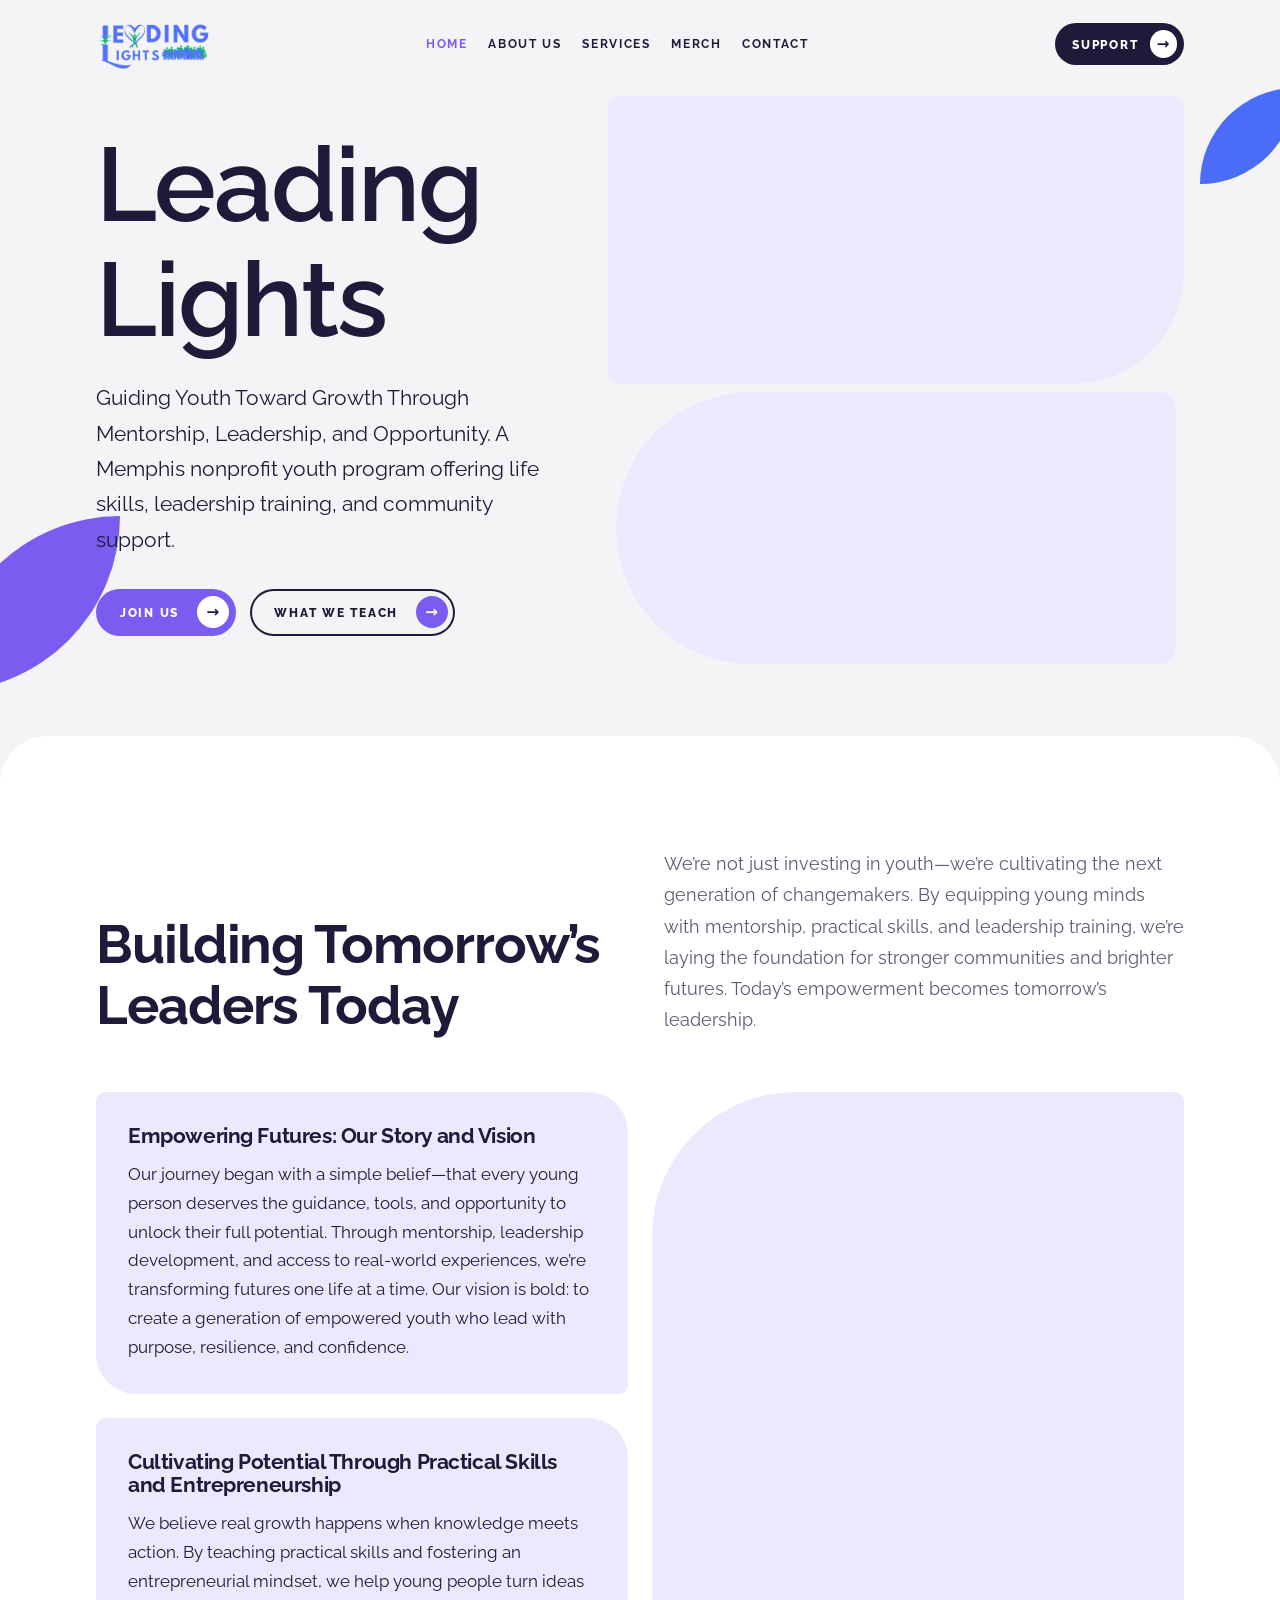
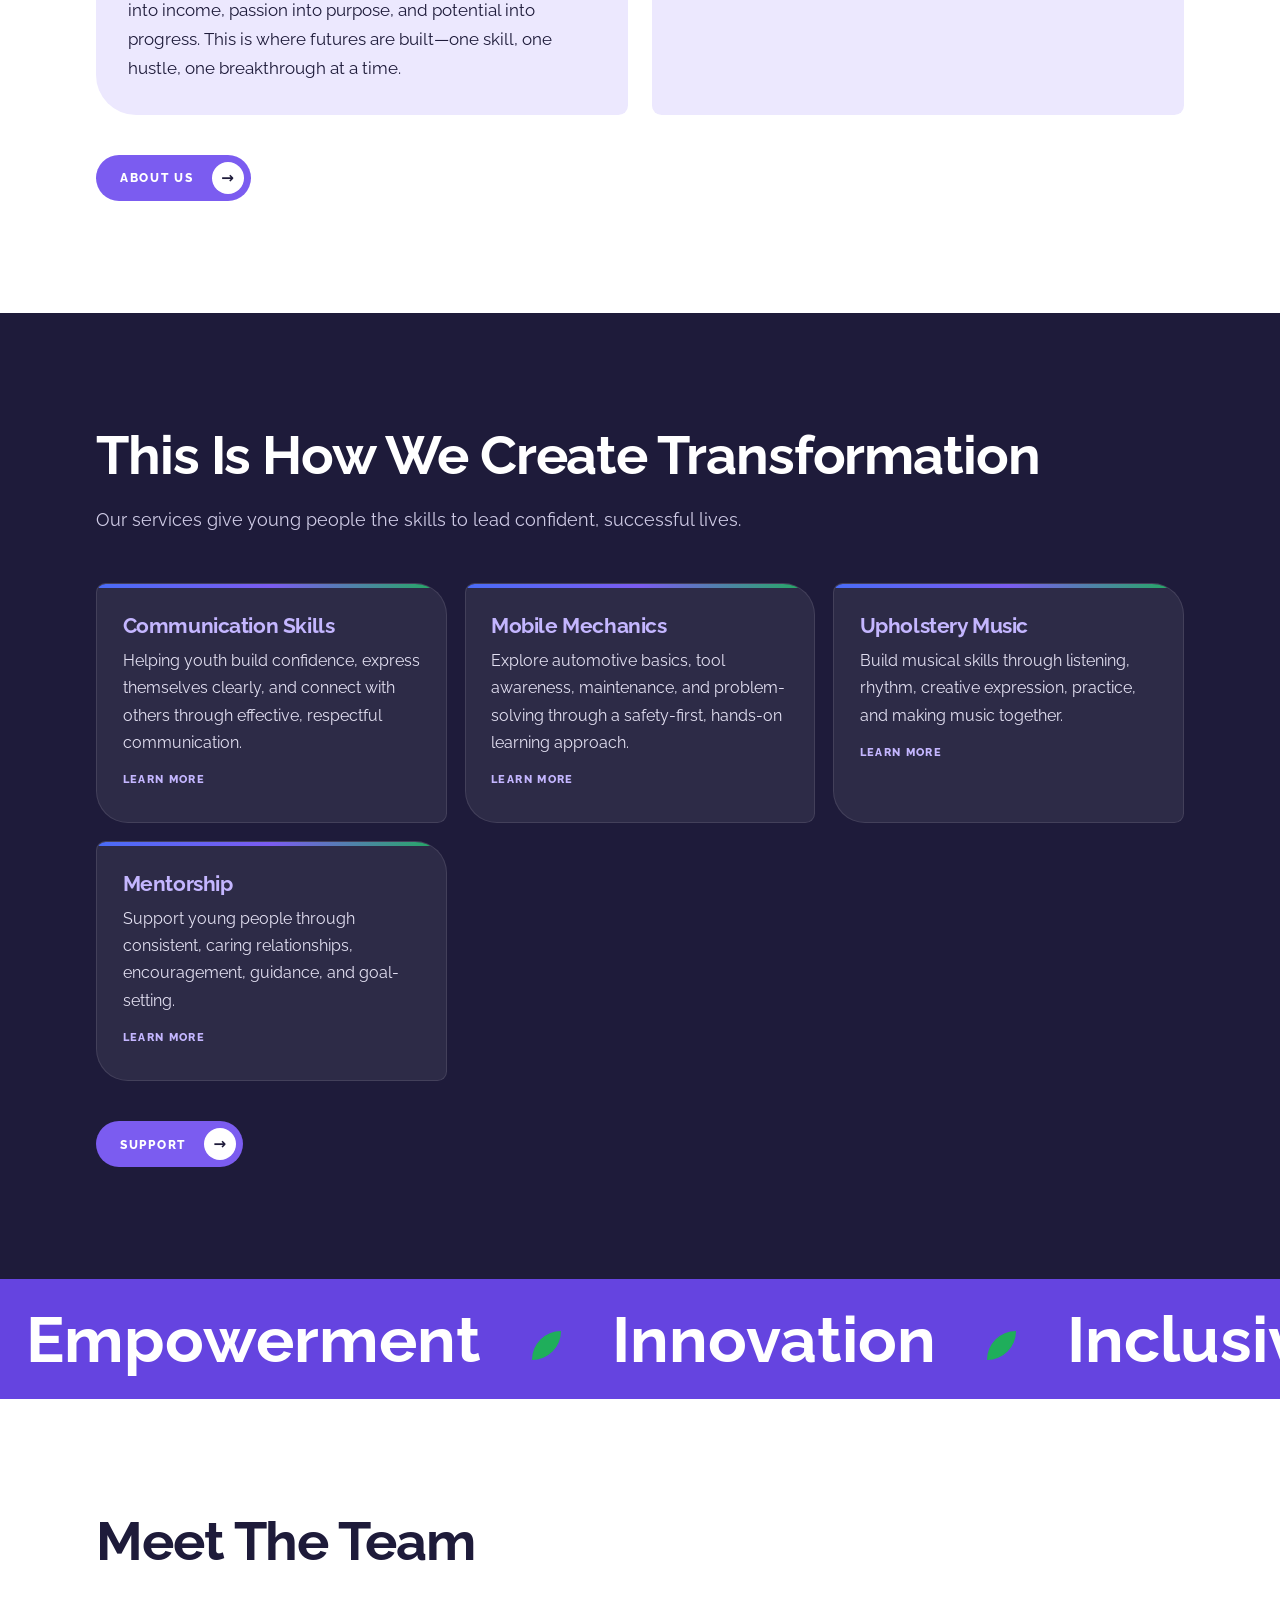
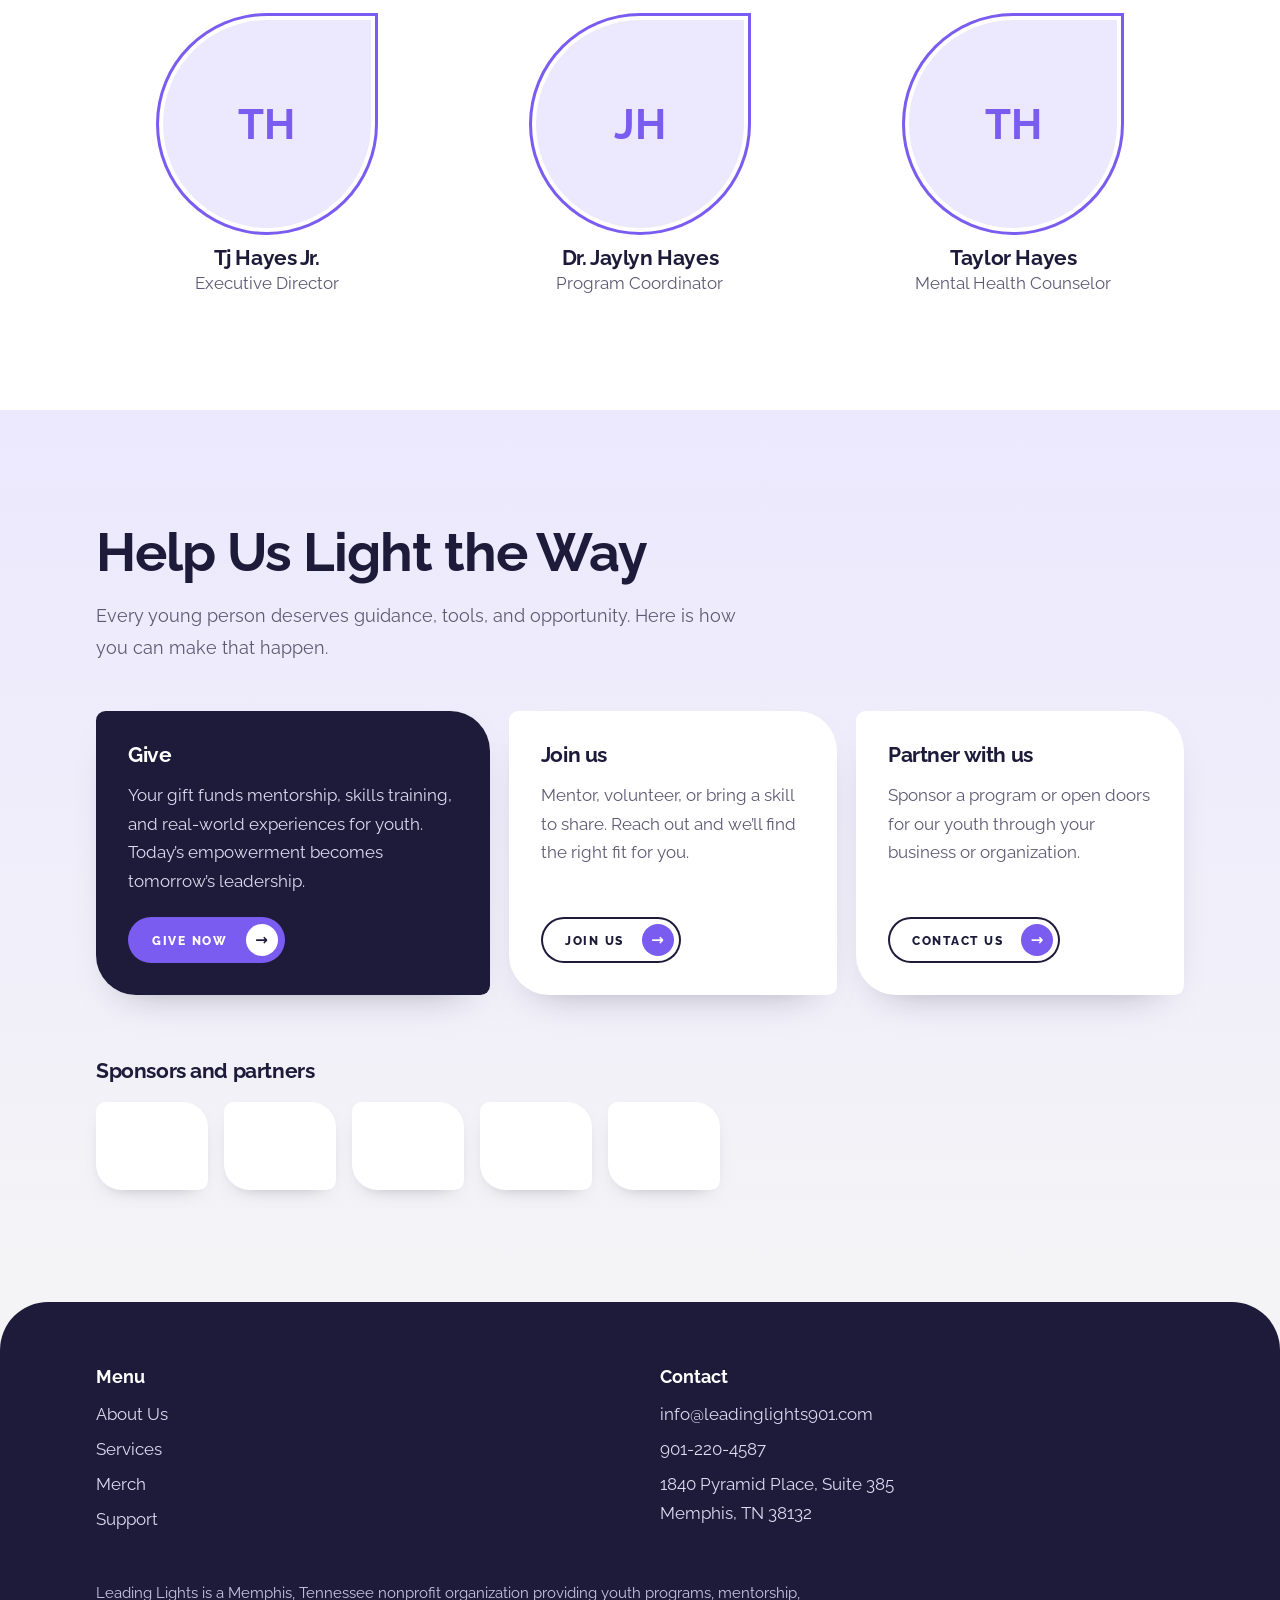
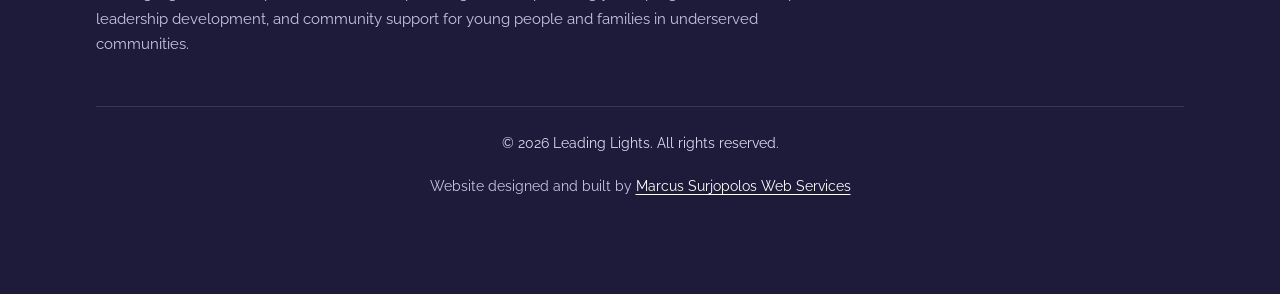
==== commit 28e6417b: "updated website structure and content to include new pages and reorganized existing content" ====
--- a/index.html
+++ b/index.html
@@ -1,5 +1,5 @@
 <!DOCTYPE html>
-<html lang="en">
+<html lang="en" class="no-js">
 <head>
 <meta charset="utf-8">
 <meta name="viewport" content="width=device-width, initial-scale=1">
@@ -39,14 +39,22 @@
     <div class="right">
       <nav id="menu" class="links" aria-label="Main">
         <a href="index.html" aria-current="page">HOME</a>
-        <a href="#about">ABOUT</a>
-        <a href="#services">SERVICES</a>
-        <a href="us-in-action.html">US IN ACTION</a>
-        <a href="support.html#partnership">MERCH</a>
-        <a href="#contact">CONTACT</a>
-        <a class="btn p menu-support" href="support.html">SUPPORT</a>
+        <a href="html/about-us.html">ABOUT US</a>
+        <details class="services-nav">
+          <summary>SERVICES</summary>
+          <div class="services-submenu">
+            <a href="#services">All Services</a>
+            <a href="html/mobile-mechanics.html">Mobile Mechanics</a>
+            <a href="html/upholstery-music.html">Upholstery Music</a>
+            <a href="html/communication-skills.html">Communication Skills</a>
+            <a href="html/mentorship.html">Mentorship</a>
+          </div>
+        </details>
+        <a href="html/support.html#partnership">MERCH</a>
+        <a href="html/contact.html">CONTACT</a>
+        <a class="btn p menu-support" href="html/support.html">SUPPORT</a>
       </nav>
-      <a class="btn d desktop-support" href="support.html">SUPPORT</a>
+      <a class="btn d desktop-support" href="html/support.html">SUPPORT</a>
       <button class="burger" id="burger" aria-expanded="false" aria-controls="menu" aria-label="Menu"><span></span><span></span></button>
     </div>
   </div>
@@ -90,7 +98,7 @@
       </article>
       <div class="pic rv pop" style="--i:1"><img src="https://static.wixstatic.com/media/c837a6_bc59a0396be24622bb4bb266bd54ffe9~mv2.jpg/v1/fill/w_900,h_900,al_c,q_85/img.jpg" alt="Children playing together outdoors at a Leading Lights community youth program in Memphis" loading="lazy"></div>
     </div>
-    <div class="rv" style="margin-top:2.5rem"><a class="btn p" href="us-in-action.html">SEE US IN ACTION</a></div>
+    <div class="rv" style="margin-top:2.5rem"><a class="btn p" href="html/about-us.html">ABOUT US</a></div>
   </div>
 </section>
 
@@ -100,13 +108,12 @@
     <h2 class="rv left">This Is How We Create Transformation</h2>
     <p class="lede rv" style="--i:1">Our services give young people the skills to lead confident, successful lives.</p>
     <div class="grid">
-      <article class="card rv" style="--i:0"><h3>Practical Life Skills</h3><p>Empowering youth with real-world skills like money management, communication, and decision-making to help them lead confident, successful lives.</p></article>
-      <article class="card rv" style="--i:1"><h3>Social Communication Skills</h3><p>Helping youth build confidence, express themselves clearly, and connect with others through effective, respectful communication.</p></article>
-      <article class="card rv" style="--i:2"><h3>Employability Skills</h3><p>Equipping youth with the skills needed to succeed in the workplace, including problem-solving, teamwork, time management, and adaptability.</p></article>
-      <article class="card rv" style="--i:3"><h3>Digital Skills</h3><p>Equipping youth with the tools to thrive in a digital world, from online communication to coding and digital marketing.</p></article>
-      <article class="card rv" style="--i:4"><h3>Education Skills</h3><p>Empowering youth with the skills to excel in learning, critical thinking, and problem-solving, setting the foundation for academic and personal success.</p></article>
-    </div>
-    <div class="more rv"><a class="btn p" href="support.html">SUPPORT</a></div>
+      <a class="card rv" style="--i:1" href="html/communication-skills.html"><h3>Communication Skills</h3><p>Helping youth build confidence, express themselves clearly, and connect with others through effective, respectful communication.</p><span class="card-more">LEARN MORE</span></a>
+      <a class="card rv" style="--i:0" href="html/mobile-mechanics.html"><h3>Mobile Mechanics</h3><p>Explore automotive basics, tool awareness, maintenance, and problem-solving through a safety-first, hands-on learning approach.</p><span class="card-more">LEARN MORE</span></a>
+      <a class="card rv" style="--i:1" href="html/upholstery-music.html"><h3>Upholstery Music</h3><p>Build musical skills through listening, rhythm, creative expression, practice, and making music together.</p><span class="card-more">LEARN MORE</span></a>
+      <a class="card rv" style="--i:2" href="html/mentorship.html"><h3>Mentorship</h3><p>Support young people through consistent, caring relationships, encouragement, guidance, and goal-setting.</p><span class="card-more">LEARN MORE</span></a>
+    </div>
+    <div class="more rv"><a class="btn p" href="html/support.html">SUPPORT</a></div>
   </div>
 </section>
 
@@ -140,17 +147,17 @@
       <article class="path main rv" style="--i:0">
         <h3>Give</h3>
         <p>Your gift funds mentorship, skills training, and real-world experiences for youth. Today’s empowerment becomes tomorrow’s leadership.</p>
-        <a class="btn p" href="support.html#give">GIVE NOW</a>
+        <a class="btn p" href="html/support.html#give">GIVE NOW</a>
       </article>
       <article class="path rv" style="--i:1">
         <h3>Join us</h3>
         <p>Mentor, volunteer, or bring a skill to share. Reach out and we’ll find the right fit for you.</p>
-        <a class="btn ghost" href="#contact">JOIN US</a>
+        <a class="btn ghost" href="html/contact.html">JOIN US</a>
       </article>
       <article class="path rv" style="--i:2">
         <h3>Partner with us</h3>
         <p>Sponsor a program or open doors for our youth through your business or organization.</p>
-        <a class="btn ghost" href="#contact">CONTACT</a>
+        <a class="btn ghost" href="html/contact.html">CONTACT US</a>
       </article>
     </div>
     <div class="partners rv">
@@ -173,19 +180,11 @@
   <div class="wrap">
     <div class="cols">
       <div>
-        <p class="fh">Send us a message</p>
-        <form class="message-form" id="message-form">
-          <label class="sr" for="contact-message">Your message</label>
-          <textarea id="contact-message" name="message" rows="3" maxlength="2000" required placeholder="Write your message..."></textarea>
-          <button class="btn p" type="submit">SEND MESSAGE</button>
-        </form>
+        <p class="fh">Menu</p>
+        <ul><li><a href="html/about-us.html">About Us</a></li><li><a href="#services">Services</a></li><li><a href="html/support.html#partnership">Merch</a></li><li><a href="html/support.html">Support</a></li></ul>
       </div>
       <div>
-        <p class="fh">Menu</p>
-        <ul><li><a href="#about">About</a></li><li><a href="#services">Services</a></li><li><a href="support.html#partnership">Merch</a></li><li><a href="support.html">Support</a></li></ul>
-      </div>
-      <div>
-        <p class="fh">Contact</p>
+        <p class="fh"><a href="html/contact.html">Contact</a></p>
         <ul>
           <li><a href="mailto:info@leadinglights901.com">info@leadinglights901.com</a></li>
           <li><a href="tel:+19012204587">901-220-4587</a></li>
@@ -201,7 +200,7 @@
   </div>
 </footer>
 
-<a class="btn p fab" id="fab" href="support.html">SUPPORT</a>
+<a class="btn p fab" id="fab" href="html/support.html">SUPPORT</a>
 
 <script src="js/site.js" defer></script>
 </body>
--- a/css/site.css
+++ b/css/site.css
@@ -33,10 +33,15 @@
 .nav img.logo{height:4.8rem;width:auto}
 .right{display:flex;flex:1;align-items:center;justify-content:flex-end;gap:.75rem;min-width:0;position:relative;z-index:2}
 .nav .btn.d{position:relative;z-index:2;padding-left:1.1rem;gap:.7rem}
-.links{position:fixed;inset:0;background:var(--bg);display:flex;flex-direction:column;align-items:center;justify-content:center;gap:2rem;opacity:0;visibility:hidden;transition:opacity .3s,visibility .3s}
+.links{position:fixed;inset:0;background:var(--bg);display:flex;flex-direction:column;align-items:center;justify-content:flex-start;gap:1.2rem;padding:6rem 1rem 2rem;overflow-y:auto;opacity:0;visibility:hidden;transition:opacity .3s,visibility .3s}
 .links.open{opacity:1;visibility:visible}
 .links a{font:700 clamp(1.6rem,6vw,1.85rem) var(--font);letter-spacing:.14em;text-decoration:none}
 .links a:hover{color:var(--purple)}
+.services-nav{position:relative;text-align:center}
+.services-nav summary{list-style:none;cursor:pointer;font:700 clamp(1.6rem,6vw,1.85rem) var(--font);letter-spacing:.14em}
+.services-nav summary::-webkit-details-marker{display:none}
+.services-submenu{display:grid;gap:.45rem;padding:.8rem 0}
+.links .services-submenu a{font:600 1rem var(--font);letter-spacing:.03em}
 .menu-support{margin-top:.5rem}
 .links .menu-support{font:800 .9rem var(--font);letter-spacing:.14em;padding:.65rem .65rem .65rem 1.5rem}
 .desktop-support{display:none}
@@ -48,12 +53,26 @@
 @media(min-width:56rem){
   .nav{height:5.5rem}.nav img.logo{height:4rem}
   .burger{display:none}
-  .links{position:static;flex:1;flex-direction:row;justify-content:center;flex-wrap:nowrap;background:none;opacity:1;visibility:visible;gap:clamp(.8rem,1.6vw,1.6rem);min-width:0}
+  .links{position:static;flex:1;flex-direction:row;justify-content:center;flex-wrap:nowrap;background:none;opacity:1;visibility:visible;gap:clamp(.8rem,1.6vw,1.6rem);min-width:0;padding:0;overflow:visible}
   .links a{font:700 .75rem var(--font)}
+  .services-nav summary{font:700 .75rem var(--font)}
+  .services-submenu{position:absolute;top:100%;left:50%;min-width:13rem;transform:translateX(-50%);padding:.8rem;background:#fff;border-radius:.8rem;box-shadow:0 12px 30px -14px rgba(30,27,58,.45);text-align:left}
+  .links .services-submenu a{font:600 .85rem var(--font);letter-spacing:0;padding:.35rem .5rem}
+  .services-submenu a:hover{background:var(--lav);border-radius:.35rem}
   .links .menu-support{display:none}
   .desktop-support{display:inline-flex;flex:none}
   .nav .btn.d{padding-left:1.1rem;gap:.7rem;flex:none;margin-left:1.25rem}
   .nav .btn.d::after{width:1.7rem;height:1.7rem}
+}
+.no-js .right{min-height:4rem}
+.no-js .links{position:absolute;top:calc(100% + .5rem);right:0;left:auto;width:min(24rem,calc(100vw - 2*var(--pad)));max-height:calc(100svh - 7rem);overflow-y:auto;opacity:1;visibility:visible;align-items:stretch;padding:1rem;gap:.55rem;background:var(--bg);border-radius:1rem;box-shadow:0 12px 30px -14px rgba(30,27,58,.45)}
+.no-js .links a{font:700 1rem var(--font);letter-spacing:.04em;padding:.35rem .5rem}
+.no-js .links .services-submenu a{font:600 .95rem var(--font)}
+.no-js .burger{display:none}
+@media(min-width:56rem){
+  .no-js .links{position:static;width:auto;max-height:none;overflow:visible;padding:0;background:none;border-radius:0;box-shadow:none}
+  .no-js .links a{font:700 .75rem var(--font);letter-spacing:.14em;padding:0}
+  .no-js .links .services-submenu a{font:600 .85rem var(--font);letter-spacing:0;padding:.35rem .5rem}
 }
 
 /* hero */
@@ -81,27 +100,23 @@
 @media(min-width:56rem){.hero .wrap{grid-template-columns:.9fr 1.1fr}.p1{width:80%}.p2{width:62%;margin-top:0}}
 
 /* reveal system */
-.rv{opacity:0;transform:translateY(28px);transition:opacity .8s cubic-bezier(.2,.8,.2,1),transform .8s cubic-bezier(.2,.8,.2,1);transition-delay:calc(var(--i,0)*90ms)}
-.rv.in{opacity:1;transform:none}
-.rv.left{transform:translateX(-36px)}.rv.pop{transform:scale(.92)}
-.rv.in.left,.rv.in.pop{transform:none}
+.js-ready .rv{opacity:0;transform:translateY(28px);transition:opacity .8s cubic-bezier(.2,.8,.2,1),transform .8s cubic-bezier(.2,.8,.2,1);transition-delay:calc(var(--i,0)*90ms)}
+.js-ready .rv.in{opacity:1;transform:none}
+.js-ready .rv.left{transform:translateX(-36px)}.js-ready .rv.pop{transform:scale(.92)}
+.js-ready .rv.in.left,.js-ready .rv.in.pop{transform:none}
 
 /* footer */
 footer{background:var(--ink);color:#dedaf0;padding-block:4rem 6rem;border-radius:3rem 3rem 0 0}
-.page-action footer{border-radius:0}
+.page-about footer{border-radius:0}
 footer .cols{display:grid;gap:2.5rem}
 footer .fh{display:block;font:700 1.1rem var(--font);color:#fff;margin-bottom:.8rem}
 footer a{text-decoration:none}footer a:hover{color:#c4b6ff}
 footer li{list-style:none;margin-bottom:.4rem}footer ul{padding:0}
-.message-form{display:flex;flex-direction:column;align-items:flex-start;gap:.8rem;max-width:26rem}
-.message-form textarea{width:100%;min-height:5.5rem;resize:vertical;padding:.8rem 1rem;border:2px solid rgba(255,255,255,.25);border-radius:.8rem;background:rgba(255,255,255,.07);color:#fff;font:1rem/1.5 var(--font)}
-.message-form textarea::placeholder{color:#c9c4e4}
-.message-form .btn{background:var(--purple)}
 .legal{margin-top:3rem;padding-top:1.5rem;border-top:1px solid rgba(255,255,255,.12);font-size:.9rem;display:flex;flex-wrap:wrap;justify-content:center;text-align:center}
 .credit{margin-top:1.2rem;font-size:.85rem;text-align:center;color:#c9c4e4}
 .credit a{color:#fff;text-decoration:underline;text-underline-offset:.2em}
 .credit a:hover{color:#c4b6ff}
-@media(min-width:56rem){footer .cols{grid-template-columns:1.3fr 1fr 1fr}}
+@media(min-width:56rem){footer .cols{grid-template-columns:repeat(2,minmax(0,1fr))}}
 
 /* sticky mobile donate */
 .fab{position:fixed;left:1rem;right:1rem;bottom:1rem;z-index:40;justify-content:space-between;background:var(--purple);box-shadow:0 14px 30px -10px rgba(101,68,224,.8);transform:translateY(150%);transition:transform .4s}
@@ -110,7 +125,7 @@
 
 @media(prefers-reduced-motion:reduce){
   *,*::before,*::after{animation:none!important;transition:none!important;scroll-behavior:auto!important}
-  .rv,.hero h1 span b,.hero p.tag,.hero .cta,.pics{opacity:1;transform:none}
+  .js-ready .rv,.hero h1 span b,.hero p.tag,.hero .cta,.pics{opacity:1;transform:none}
 }
 
 .skip{position:absolute;left:1rem;top:-4rem;z-index:100;background:var(--ink);color:#fff;padding:.6rem 1rem;border-radius:.5rem;text-decoration:none;font-weight:700}
@@ -128,11 +143,19 @@
 .story .pic{border-radius:9rem .6rem .6rem .6rem;overflow:hidden;min-height:18rem;position:relative;background:var(--lav)}
 .story .pic img{width:100%;height:100%;object-fit:cover;position:absolute;inset:0;scale:1.15;transition:scale 1.4s ease-out}
 .story .pic.in img{scale:1}
+.about-skills{margin-top:5rem}
+.about-skills h2{font-size:clamp(1.8rem,5vw,2.7rem)}
+.about-skill-grid{display:grid;gap:1.1rem;margin-top:2rem}
+.about-skill-card{padding:1.7rem;background:var(--lav);border-radius:.6rem 2rem .6rem 2rem;transition:transform .3s,box-shadow .3s}
+.about-skill-card:hover{transform:translateY(-4px);box-shadow:0 12px 26px -18px rgba(30,27,58,.35)}
+.about-skill-card h3{margin-bottom:.65rem}
+.about-skill-card p{color:var(--muted);font-size:1rem}
 @media(min-width:56rem){
   .about .intro{grid-template-columns:1fr 1fr;align-items:end;gap:3rem}
   .story{grid-template-columns:1fr 1fr;grid-template-areas:"a p" "b p"}
   .story .a{grid-area:a}.story .b{grid-area:b}.story .pic{grid-area:p}
 }
+@media(min-width:40rem){.about-skill-grid{grid-template-columns:repeat(2,1fr)}}
 
 /* services */
 .services{background:var(--ink);color:#fff;position:relative;overflow:hidden}
@@ -140,15 +163,17 @@
 .services .wrap{position:relative}
 .services .leaf{right:-3rem;top:-2rem;width:9rem;height:9rem;--k:14;background:var(--purple)}
 .grid{display:grid;gap:1.1rem;margin-top:3rem}
-.card{position:relative;background:rgba(255,255,255,.07);border-radius:.6rem 2rem .6rem 2rem;padding:1.9rem 1.6rem;overflow:hidden;border:1px solid rgba(255,255,255,.1);transition:transform .3s,border-color .3s}
+.card{position:relative;display:block;background:rgba(255,255,255,.07);border-radius:.6rem 2rem .6rem 2rem;padding:1.9rem 1.6rem;overflow:hidden;border:1px solid rgba(255,255,255,.1);transition:transform .3s,border-color .3s}
+.grid a.card{text-decoration:none;color:inherit}
 .card::before{content:"";position:absolute;left:0;top:0;height:4px;width:100%;background:linear-gradient(90deg,var(--blue),var(--purple),var(--green));transform:scaleX(0);transform-origin:0 50%;transition:transform 1s .3s cubic-bezier(.2,.8,.2,1)}
 .card.in::before{transform:scaleX(1)}
 .card:hover{transform:translateY(-4px);border-color:var(--purple)}
 .card h3{margin-bottom:.6rem;color:#c4b6ff}
 .card p{color:#e3e0f2;font-size:1rem}
+.card-more{display:inline-block;margin-top:1rem;color:#c4b6ff;font:800 .7rem var(--font);letter-spacing:.12em}
 .services .more{margin-top:2.5rem}
 @media(min-width:40rem){.grid{grid-template-columns:repeat(2,1fr)}}
-@media(min-width:64rem){.grid{grid-template-columns:repeat(6,1fr)}.card{grid-column:span 2}.card:nth-child(n+4){grid-column:span 3}}
+@media(min-width:64rem){.grid{grid-template-columns:repeat(3,1fr)}}
 
 /* values */
 .values{background:var(--purple-d);color:#fff;overflow:hidden}
@@ -185,17 +210,61 @@
 .logos .chip{background:#fff;border-radius:.6rem 1.6rem .6rem 1.6rem;height:5.5rem;min-width:7rem;padding:.8rem 1.2rem;display:grid;place-items:center;box-shadow:0 8px 20px -14px rgba(30,27,58,.5)}
 .logos img{max-height:3.6rem;width:auto;object-fit:contain}
 
-/* action page */
-.page-action .hero.sub{min-height:0;padding-block:8rem 5rem}
-.page-action .hero.sub h1{font-size:clamp(2.8rem,11vw,5.5rem)}
-.page-action .hero.sub p.tag{max-width:34rem;font-size:1.08rem}
-.page-action .hero.sub .pics{max-width:24rem}
+/* about page */
+.page-about .hero.sub{min-height:0;padding-block:8rem 5rem}
+.page-about .hero.sub h1{font-size:clamp(2.8rem,11vw,5.5rem)}
+.page-about .hero.sub p.tag{max-width:34rem;font-size:1.08rem}
+.page-about .hero.sub .pics{max-width:24rem}
+.page-service .hero.sub{min-height:0;padding-block:8rem 5rem}
+.page-service .hero.sub p.tag{max-width:34rem;font-size:1.08rem}
+.page-service .hero.sub .wrap{grid-template-columns:1fr;gap:2rem}
+.eyebrow{font:800 .7rem var(--font);letter-spacing:.16em;color:var(--purple-d);margin-bottom:1rem}
+.service-visual{position:relative;display:flex;min-height:18rem;flex-direction:column;justify-content:flex-start;gap:2rem;overflow:hidden;padding:2rem;border-radius:.6rem;background:linear-gradient(135deg,var(--ink),#443b73);color:#fff;box-shadow:0 20px 50px -30px rgba(30,27,58,.65)}
+.service-visual span,.service-visual strong,.service-visual i{position:relative;z-index:1}
+.service-visual span{font:800 .68rem var(--font);letter-spacing:.16em}
+.service-visual strong{max-width:14ch;font-size:clamp(2rem,6vw,3.3rem);line-height:1.02}
+.service-visual i{align-self:flex-end;font:600 1rem var(--font);font-style:normal;color:rgba(255,255,255,.65)}
+.mechanics-art{background:linear-gradient(135deg,#1e1b3a,#325565)}
+.music-art{background:linear-gradient(135deg,#6544e0,#9a5cd2)}
+.communication-art{background:linear-gradient(135deg,#1e1b3a,#4a6cf7)}
+.mentorship-art{background:linear-gradient(135deg,#1e1b3a,#1c7750)}
+.service-content .intro{align-items:end}
+.service-topics{display:grid;gap:1rem;margin-top:3rem}
+.service-topics article{background:var(--lav);border-radius:.6rem 2rem .6rem 2rem;padding:1.8rem}
+.service-topics h3{margin-bottom:.75rem}
+.service-topics p{color:var(--muted);font-size:1rem}
+.service-note{margin-top:2rem;padding:1.2rem 1.4rem;border-left:4px solid var(--purple);background:#f8f7ff;color:var(--muted);font-size:.95rem}
+.service-source{background:var(--purple-d);color:#fff}
+.service-source p{max-width:48rem;margin:1.2rem 0 2rem;color:#eeeaff}
+.service-source a:not(.btn){color:#fff;text-decoration-thickness:1px;text-underline-offset:.2em}
+.service-source .cta{display:flex;flex-wrap:wrap;gap:.9rem}
+.service-source .btn:not(.ghost){background:#fff;color:var(--ink)}
+.service-source .btn:not(.ghost)::after{background:var(--purple);color:#fff}
+.service-source .btn.ghost{color:#fff;box-shadow:inset 0 0 0 2px #fff}
+.service-source .btn.ghost::after{background:#fff;color:var(--purple-d)}
+.page-service footer{border-radius:0}
+.contact-section{background:#fff}
+.contact-intro{max-width:44rem;margin-bottom:2.5rem}
+.contact-form{max-width:54rem;padding:clamp(1.2rem,4vw,2.5rem);border-radius:.6rem 2rem .6rem 2rem;background:var(--bg);box-shadow:0 18px 48px -36px rgba(30,27,58,.55)}
+.contact-grid{display:grid;gap:1.2rem;margin-bottom:1.5rem}
+.contact-field{display:grid;gap:.45rem}
+.contact-field label{font-size:.92rem;font-weight:700}
+.contact-field label span:not(.optional){color:var(--purple-d)}
+.contact-field .optional{font-size:.82rem;font-weight:500;color:var(--muted)}
+.contact-field input,.contact-field select,.contact-field textarea{width:100%;min-height:3.1rem;padding:.75rem .9rem;border:1px solid #c9c6d6;border-radius:.65rem;background:#fff;color:var(--ink);font:1rem/1.5 var(--font)}
+.contact-field textarea{min-height:9rem;resize:vertical}
+.contact-field input:focus,.contact-field select:focus,.contact-field textarea:focus{outline:3px solid rgba(123,92,240,.3);border-color:var(--purple)}
+.form-note{max-width:42rem;margin-top:1rem;color:var(--muted);font-size:.9rem}
+.form-note a{color:var(--purple-d);font-weight:700}
+@media(min-width:40rem){.contact-grid{grid-template-columns:repeat(2,minmax(0,1fr))}.contact-field-wide{grid-column:1/-1}}
+@media(min-width:40rem){.page-service .hero.sub .wrap{grid-template-columns:1fr 1fr}.service-visual{min-height:24rem}}
+@media(min-width:56rem){.service-topics{grid-template-columns:repeat(3,1fr);gap:1.2rem}.service-topics article{padding:2rem}}
 .p3{aspect-ratio:4/5;border-radius:11rem 11rem .6rem .6rem}
-.page-action .slot{position:relative;margin:0;background:var(--lav);overflow:hidden}
-.page-action .slot::before{content:"";position:absolute;inset:0;margin:auto;width:2.2rem;height:2.2rem;background:var(--purple);opacity:.35;border-radius:100% 0 100% 0}
-.page-action .slot::after{content:attr(data-label);position:absolute;left:0;right:0;bottom:.6rem;text-align:center;font:600 .72rem var(--font);color:var(--muted);padding-inline:.6rem}
-.page-action .slot img{position:absolute;inset:0;width:100%;height:100%;object-fit:cover;z-index:1;transition:scale 1.2s ease-out}
-.page-action .slot:hover img{scale:1.05}
+.page-about .slot{position:relative;margin:0;background:var(--lav);overflow:hidden}
+.page-about .slot::before{content:"";position:absolute;inset:0;margin:auto;width:2.2rem;height:2.2rem;background:var(--purple);opacity:.35;border-radius:100% 0 100% 0}
+.page-about .slot::after{content:attr(data-label);position:absolute;left:0;right:0;bottom:.6rem;text-align:center;font:600 .72rem var(--font);color:var(--muted);padding-inline:.6rem}
+.page-about .slot img{position:absolute;inset:0;width:100%;height:100%;object-fit:cover;z-index:1;transition:scale 1.2s ease-out}
+.page-about .slot:hover img{scale:1.05}
 .progs{background:#fff;border-radius:3rem 3rem 0 0}
 .prog{display:grid;gap:1.6rem;margin-top:4rem;align-items:center}
 .prog:first-of-type{margin-top:3rem}
@@ -248,7 +317,7 @@
 .give small{display:block;margin-top:1.2rem;color:#d6cdfa}
 .kjc{--red:#ce202f;--red-d:#8f1520;--cream:#fbf4e8;background:var(--cream);border-radius:3rem 3rem 0 0;margin-top:-3rem;position:relative}
 .lockup{display:inline-flex;flex-wrap:wrap;align-items:center;gap:.6rem 1rem;font-weight:800;letter-spacing:.14em;font-size:.78rem;text-transform:uppercase;color:var(--red-d);margin-bottom:1.2rem}
-.lockup i{font-style:normal;display:grid;place-items:center;width:2rem;height:2rem;border-radius:50%;background:var(--red);color:#fff;letter-spacing:0}
+.lockup i{font:800 1.8rem/1 var(--font);font-style:normal;display:flex;align-items:center;justify-content:center;align-self:center;flex:none;width:2rem;height:2rem;border-radius:50%;background:var(--red);color:#fff;letter-spacing:0}
 .steps{display:grid;gap:1rem;margin-top:2.5rem;counter-reset:s;padding:0}
 .steps li{list-style:none;display:flex;gap:1rem;align-items:flex-start;counter-increment:s}
 .steps li::before{content:counter(s);flex:none;display:grid;place-items:center;width:2.4rem;height:2.4rem;border-radius:50%;background:var(--red);color:#fff;font-weight:800}
@@ -279,7 +348,14 @@
 .prod .btn.k{font-size:.66rem;padding-left:1rem;gap:.5rem;margin-top:.5rem}
 .prod .btn.k::after{width:1.7rem;height:1.7rem}
 @media(min-width:56rem){.prods{grid-template-columns:repeat(4,1fr)}.prod .info{padding:1.2rem}}
+.promo-actions{display:flex;flex-wrap:wrap;align-items:center;justify-content:flex-start;gap:.8rem;margin-top:1.4rem}
+.promo{display:inline-block;margin:0;padding:.65rem 1rem;border:1px solid rgba(206,32,47,.25);border-radius:999px;background:#fff;color:var(--red-d);font-size:.95rem}
+.promo strong{font-weight:800}
+.store-link{white-space:nowrap;max-width:100%}
+@media(max-width:39.99rem){.promo-actions{gap:.65rem}.promo{max-width:100%;font-size:.9rem}.store-link{font-size:.68rem;gap:.6rem;padding-left:1rem}.store-link::after{width:1.8rem;height:1.8rem}}
 .note{margin-top:2rem;font-size:.9rem;color:var(--muted);max-width:44rem}
+.shopall{display:flex;justify-content:flex-start;margin-top:2rem}
+.shopall .btn{align-self:flex-start}
 .shopall{margin-top:2rem}
 
 /* 404 page */
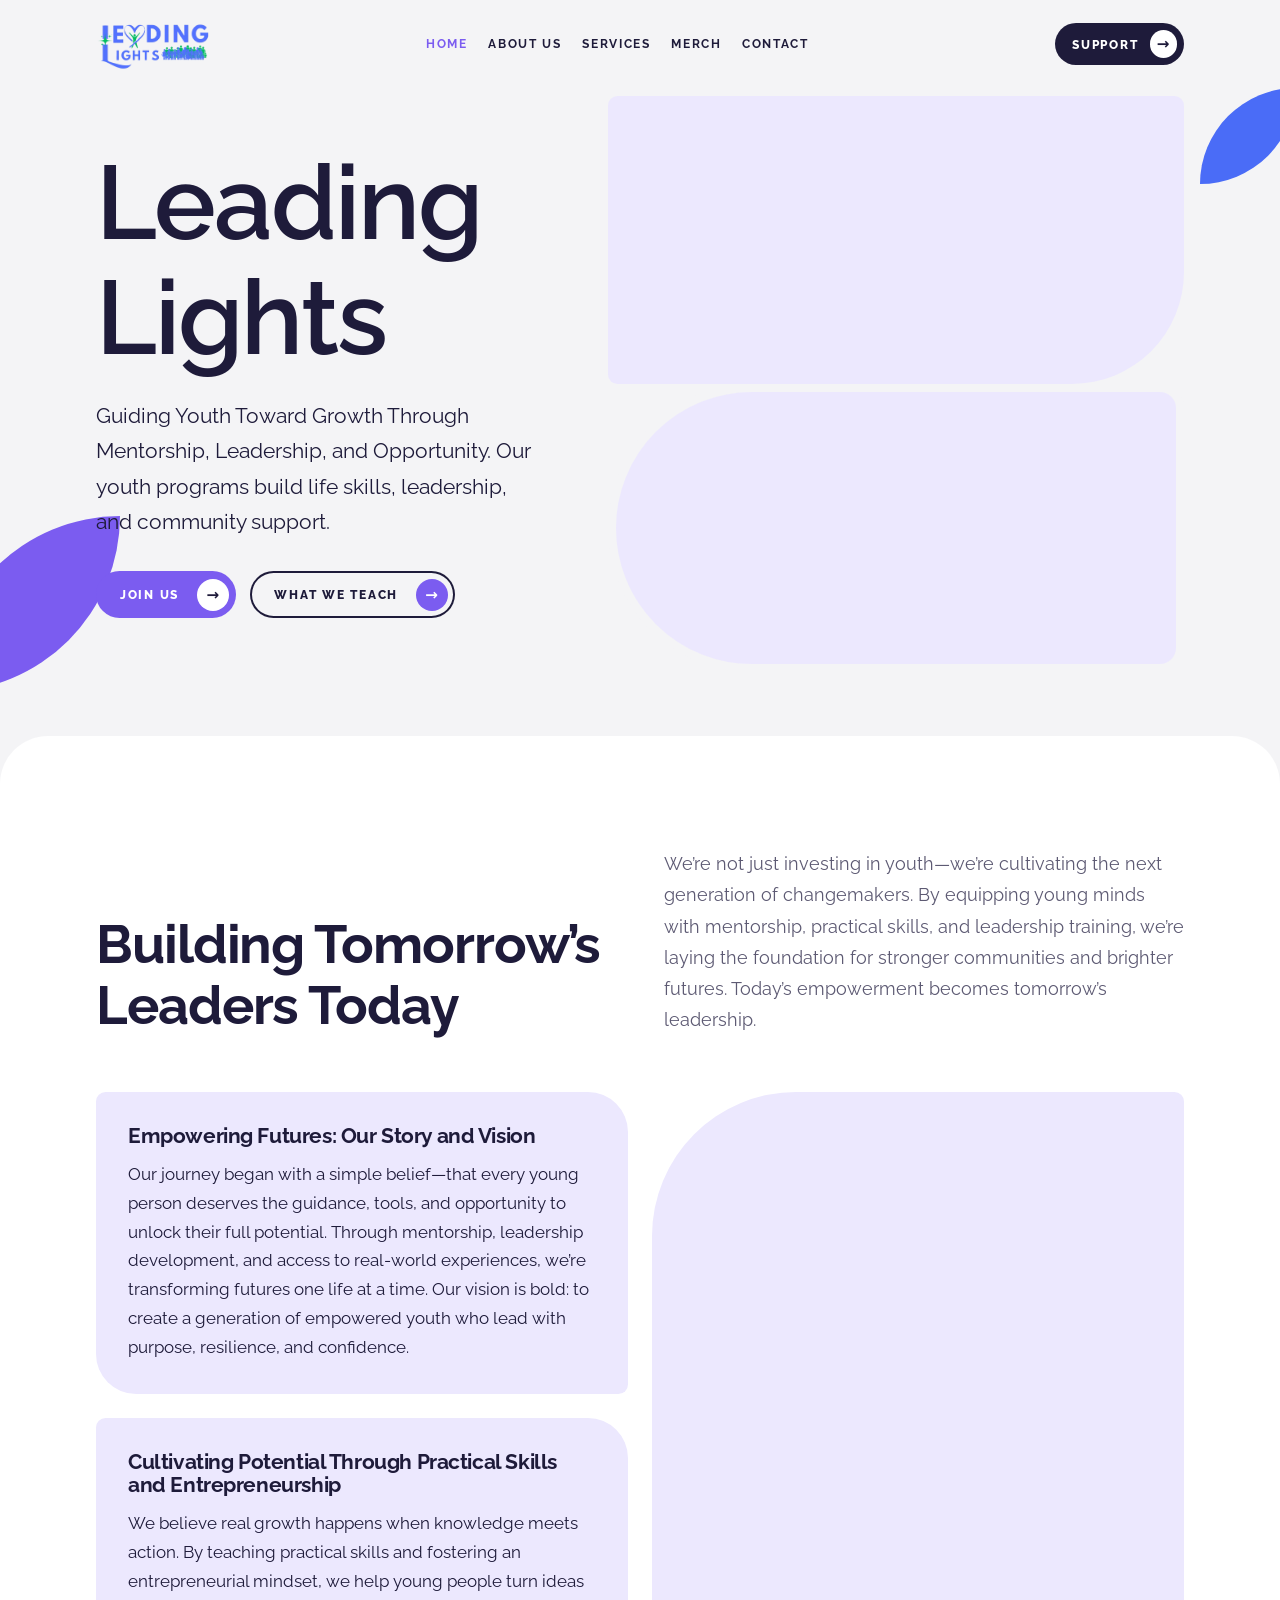
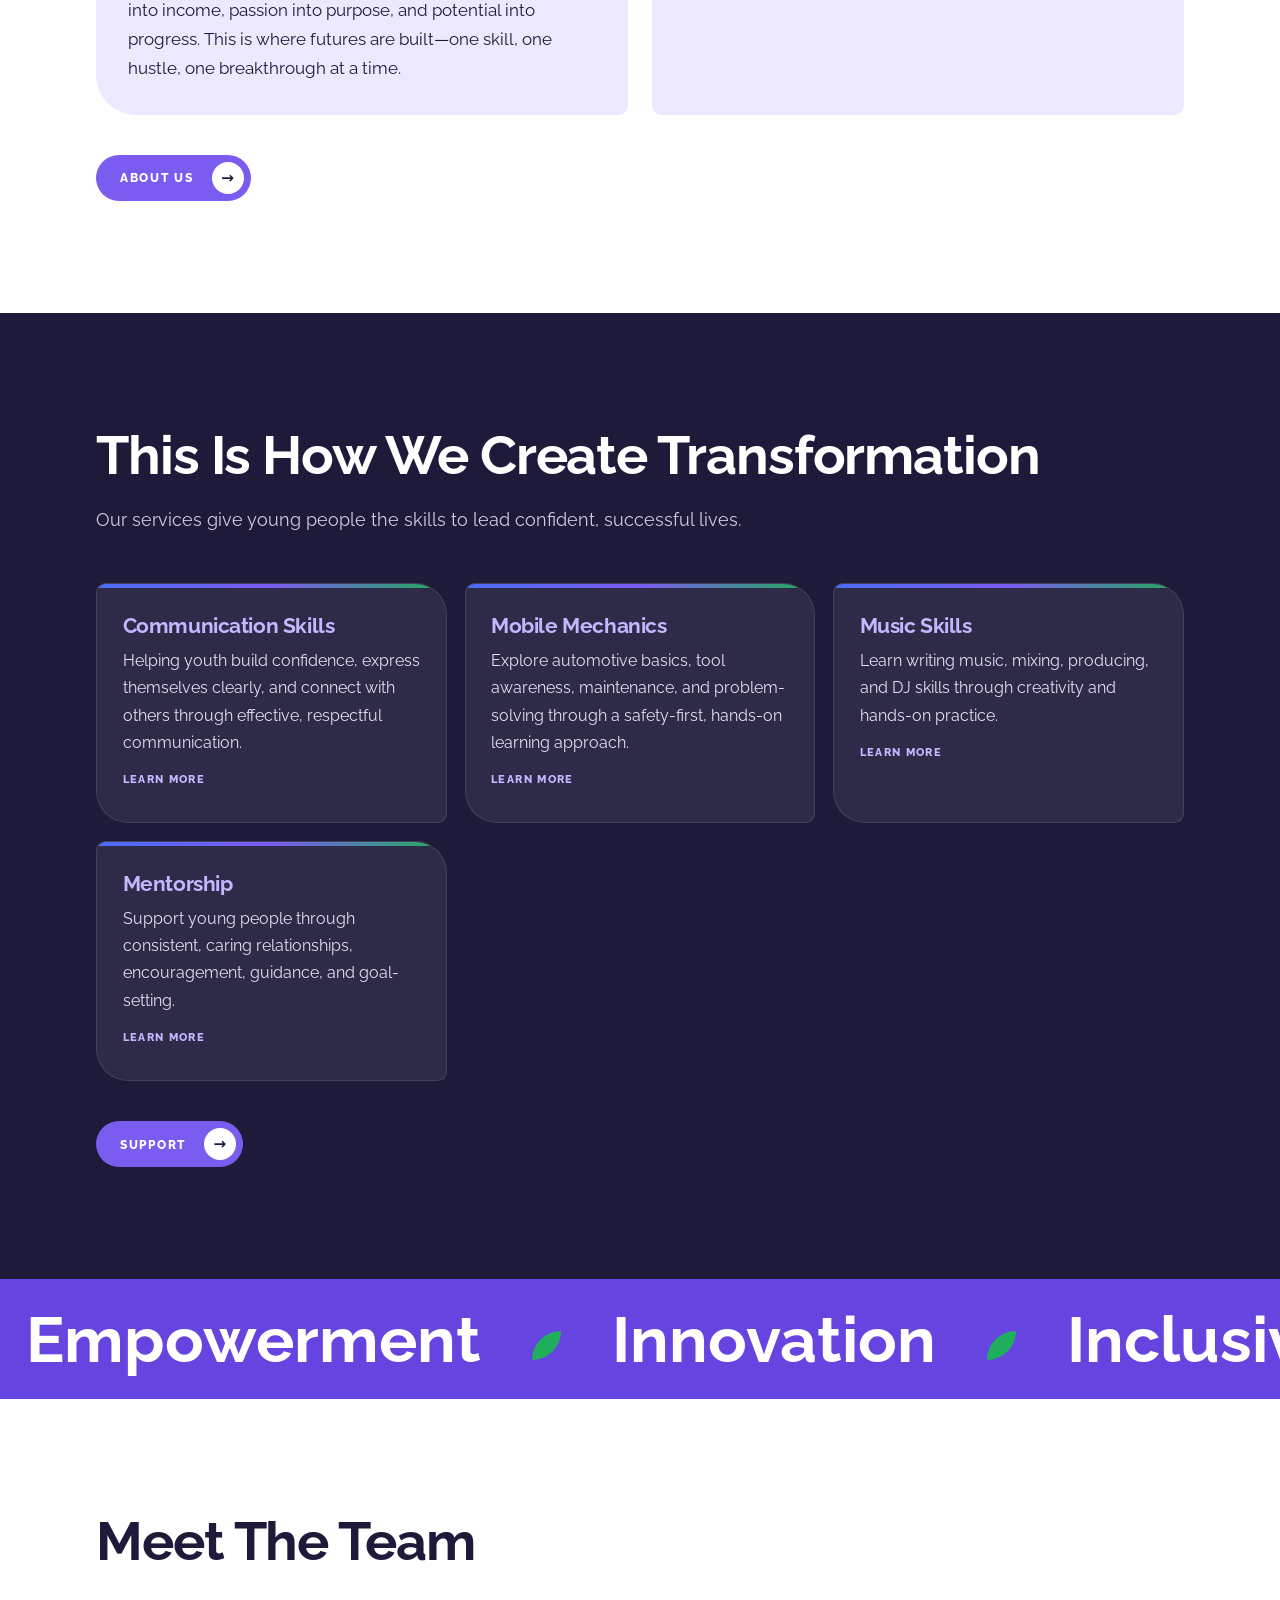
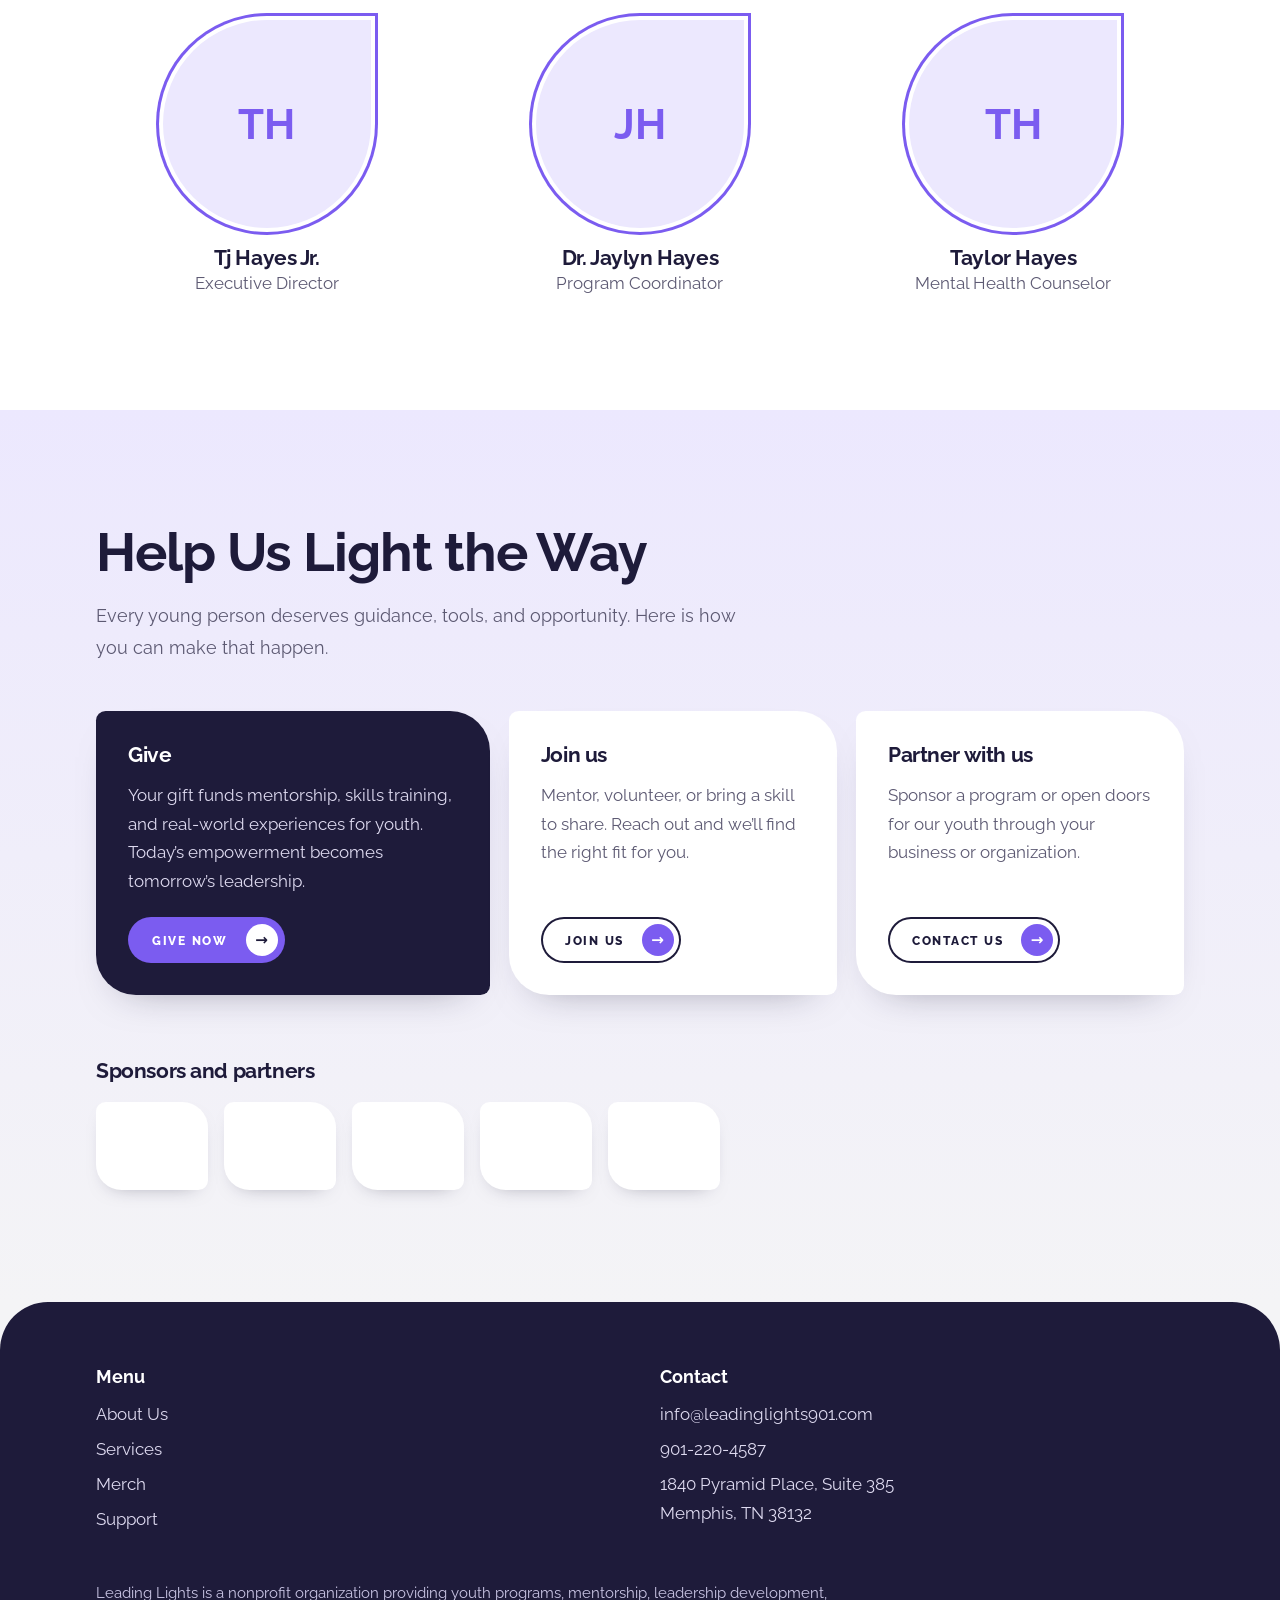
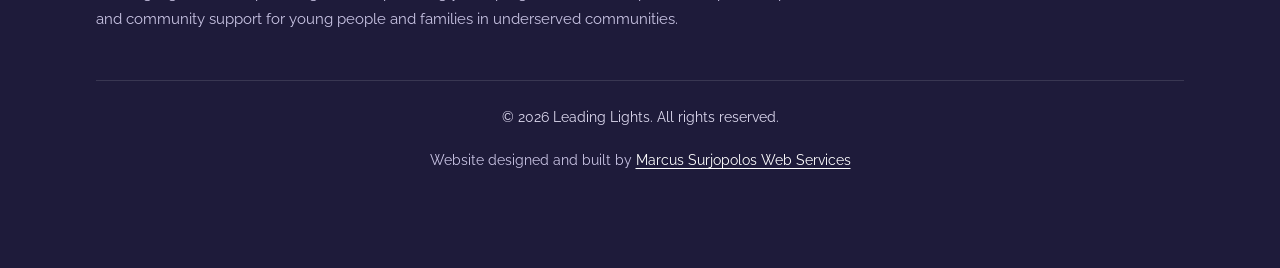
==== commit dc230c52: "Update music skills and broaden site copy Co-authored-by: Copilot <223556219+Copilot@users.noreply.g" ====
--- a/index.html
+++ b/index.html
@@ -3,9 +3,9 @@
 <head>
 <meta charset="utf-8">
 <meta name="viewport" content="width=device-width, initial-scale=1">
-<title>Leading Lights | Memphis Youth Mentorship Nonprofit</title>
-<meta name="description" content="Leading Lights is a Memphis, TN nonprofit youth program offering mentorship, leadership training, life skills, and community support. Join us or give today.">
-<meta name="keywords" content="Leading Lights, Leading Lights 901, Memphis nonprofit, youth mentorship Memphis, youth program Memphis TN, community support, leadership training for youth, life skills for teens, underserved youth, workforce development, nonprofit donate Memphis">
+<title>Leading Lights | Youth Mentorship and Community Programs</title>
+<meta name="description" content="Leading Lights helps young people grow through mentorship, leadership training, life skills, and community support. Join us or give today.">
+<meta name="keywords" content="Leading Lights, youth mentorship, youth programs, community support, leadership training for youth, life skills for teens, underserved youth, workforce development, nonprofit">
 <meta name="robots" content="index,follow,max-image-preview:large">
 <meta name="theme-color" content="#1e1b3a">
 <link rel="icon" href="favicon.svg" type="image/svg+xml">
@@ -13,17 +13,17 @@
 <meta property="og:type" content="website">
 <meta property="og:site_name" content="Leading Lights">
 <meta property="og:locale" content="en_US">
-<meta property="og:title" content="Leading Lights | Memphis Youth Mentorship Nonprofit">
-<meta property="og:description" content="Leading Lights is a Memphis, TN nonprofit youth program offering mentorship, leadership training, life skills, and community support. Join us or give today.">
+<meta property="og:title" content="Leading Lights | Youth Mentorship and Community Programs">
+<meta property="og:description" content="Leading Lights helps young people grow through mentorship, leadership training, life skills, and community support. Join us or give today.">
 <meta property="og:url" content="https://www.leadinglights901.org/">
 <meta property="og:image" content="https://www.leadinglights901.org/images/og-leading-lights.jpg">
-<meta property="og:image:alt" content="Leading Lights youth mentorship program in Memphis, TN">
+<meta property="og:image:alt" content="Leading Lights youth mentorship program">
 <meta name="twitter:card" content="summary_large_image">
-<meta name="twitter:title" content="Leading Lights | Memphis Youth Mentorship Nonprofit">
-<meta name="twitter:description" content="Leading Lights is a Memphis, TN nonprofit youth program offering mentorship, leadership training, life skills, and community support. Join us or give today.">
+<meta name="twitter:title" content="Leading Lights | Youth Mentorship and Community Programs">
+<meta name="twitter:description" content="Leading Lights helps young people grow through mentorship, leadership training, life skills, and community support. Join us or give today.">
 <meta name="twitter:image" content="https://www.leadinglights901.org/images/og-leading-lights.jpg">
 <link rel="preconnect" href="https://static.wixstatic.com" crossorigin>
-<script type="application/ld+json">{"@context": "https://schema.org", "@graph": [{"@type": "NGO", "@id": "https://www.leadinglights901.org/#organization", "name": "Leading Lights", "alternateName": ["Leading Lights 901", "Leading Lights Memphis"], "url": "https://www.leadinglights901.org/", "logo": {"@type": "ImageObject", "url": "https://www.leadinglights901.org/images/logo.png"}, "image": "https://www.leadinglights901.org/images/og-leading-lights.jpg", "description": "Leading Lights is a Memphis, Tennessee nonprofit youth program providing mentorship, leadership development, practical life skills, and community support for young people in underserved communities.", "slogan": "Guiding Youth Toward Growth Through Mentorship, Leadership, and Opportunity", "telephone": "+1-901-220-4587", "email": "info@leadinglights901.com", "address": {"@type": "PostalAddress", "streetAddress": "1840 Pyramid Place, Suite 385", "addressLocality": "Memphis", "addressRegion": "TN", "postalCode": "38132", "addressCountry": "US"}, "areaServed": {"@type": "City", "name": "Memphis", "containedInPlace": {"@type": "State", "name": "Tennessee"}}, "knowsAbout": ["youth mentorship", "leadership development", "life skills", "employability skills", "digital skills", "community feeding", "re-entry support", "apprenticeships", "cultural arts education"], "contactPoint": {"@type": "ContactPoint", "telephone": "+1-901-220-4587", "email": "info@leadinglights901.com", "contactType": "customer service", "areaServed": "US"}}, {"@type": "WebSite", "@id": "https://www.leadinglights901.org/#website", "url": "https://www.leadinglights901.org/", "name": "Leading Lights", "publisher": {"@id": "https://www.leadinglights901.org/#organization"}, "inLanguage": "en-US"}, {"@type": "WebPage", "@id": "https://www.leadinglights901.org/#webpage", "url": "https://www.leadinglights901.org/", "name": "Leading Lights | Memphis Youth Mentorship Nonprofit", "description": "Leading Lights is a Memphis, TN nonprofit youth program offering mentorship, leadership training, life skills, and community support. Join us or give today.", "isPartOf": {"@id": "https://www.leadinglights901.org/#website"}, "about": {"@id": "https://www.leadinglights901.org/#organization"}, "inLanguage": "en-US"}]}</script>
+<script type="application/ld+json">{"@context": "https://schema.org", "@graph": [{"@type": "NGO", "@id": "https://www.leadinglights901.org/#organization", "name": "Leading Lights", "alternateName": ["Leading Lights 901", "Leading Lights Memphis"], "url": "https://www.leadinglights901.org/", "logo": {"@type": "ImageObject", "url": "https://www.leadinglights901.org/images/logo.png"}, "image": "https://www.leadinglights901.org/images/og-leading-lights.jpg", "description": "Leading Lights is a nonprofit youth program providing mentorship, leadership development, practical life skills, and community support for young people in underserved communities.", "slogan": "Guiding Youth Toward Growth Through Mentorship, Leadership, and Opportunity", "telephone": "+1-901-220-4587", "email": "info@leadinglights901.com", "address": {"@type": "PostalAddress", "streetAddress": "1840 Pyramid Place, Suite 385", "addressLocality": "Memphis", "addressRegion": "TN", "postalCode": "38132", "addressCountry": "US"}, "areaServed": {"@type": "City", "name": "Memphis", "containedInPlace": {"@type": "State", "name": "Tennessee"}}, "knowsAbout": ["youth mentorship", "leadership development", "life skills", "employability skills", "digital skills", "community feeding", "re-entry support", "apprenticeships", "cultural arts education"], "contactPoint": {"@type": "ContactPoint", "telephone": "+1-901-220-4587", "email": "info@leadinglights901.com", "contactType": "customer service", "areaServed": "US"}}, {"@type": "WebSite", "@id": "https://www.leadinglights901.org/#website", "url": "https://www.leadinglights901.org/", "name": "Leading Lights", "publisher": {"@id": "https://www.leadinglights901.org/#organization"}, "inLanguage": "en-US"}, {"@type": "WebPage", "@id": "https://www.leadinglights901.org/#webpage", "url": "https://www.leadinglights901.org/", "name": "Leading Lights | Youth Mentorship and Community Programs", "description": "Leading Lights helps young people grow through mentorship, leadership training, life skills, and community support. Join us or give today.", "isPartOf": {"@id": "https://www.leadinglights901.org/#website"}, "about": {"@id": "https://www.leadinglights901.org/#organization"}, "inLanguage": "en-US"}]}</script>
 <link rel="preconnect" href="https://fonts.googleapis.com">
 <link rel="preconnect" href="https://fonts.gstatic.com" crossorigin>
 <link href="https://fonts.googleapis.com/css2?family=Raleway:wght@400;500;600;700;800&display=swap" rel="stylesheet">
@@ -35,7 +35,7 @@
 
 <header id="top">
   <div class="wrap nav">
-    <a href="#top" aria-label="Leading Lights home"><img class="logo" src="img/Pink black illustration charity foundation logo.png" alt="Leading Lights logo – Memphis youth mentorship nonprofit" width="101" height="56"></a>
+    <a href="#top" aria-label="Leading Lights home"><img class="logo" src="img/Pink black illustration charity foundation logo.png" alt="Leading Lights logo" width="101" height="56"></a>
     <div class="right">
       <nav id="menu" class="links" aria-label="Main">
         <a href="index.html" aria-current="page">HOME</a>
@@ -45,7 +45,7 @@
           <div class="services-submenu">
             <a href="#services">All Services</a>
             <a href="html/mobile-mechanics.html">Mobile Mechanics</a>
-            <a href="html/upholstery-music.html">Upholstery Music</a>
+            <a href="html/upholstery-music.html">Music Skills</a>
             <a href="html/communication-skills.html">Communication Skills</a>
             <a href="html/mentorship.html">Mentorship</a>
           </div>
@@ -67,14 +67,14 @@
   <div class="wrap">
     <div>
       <h1><span><b>Leading</b></span><span><b>Lights</b></span></h1>
-      <p class="tag">Guiding Youth Toward Growth Through Mentorship, Leadership, and Opportunity. A Memphis nonprofit youth program offering life skills, leadership training, and community support.</p>
+      <p class="tag">Guiding Youth Toward Growth Through Mentorship, Leadership, and Opportunity. Our youth programs build life skills, leadership, and community support.</p>
       <div class="cta">
         <a class="btn p" href="#support">JOIN US</a>
         <a class="btn ghost" href="#services">What we teach</a>
       </div>
     </div>
     <div class="pics">
-      <img class="p1" fetchpriority="high" decoding="async" src="https://static.wixstatic.com/media/ff5d41_83c413367b1d4c9fb8f6fff326ef3d32~mv2.jpg/v1/fill/w_900,h_560,al_c,q_85/img.jpg" alt="Memphis teens smiling together in a Leading Lights youth mentorship program" width="900" height="560">
+      <img class="p1" fetchpriority="high" decoding="async" src="https://static.wixstatic.com/media/ff5d41_83c413367b1d4c9fb8f6fff326ef3d32~mv2.jpg/v1/fill/w_900,h_560,al_c,q_85/img.jpg" alt="Teens smiling together in a Leading Lights youth mentorship program" width="900" height="560">
       <img class="p2" src="https://static.wixstatic.com/media/c837a6_7b62430bca284cdbbdf409a41b7aa7c5~mv2.jpg/v1/fill/w_800,h_800,al_c,q_85/img.jpg" alt="Children smiling at a classroom table in a Leading Lights youth program" width="800" height="800">
     </div>
   </div>
@@ -96,7 +96,7 @@
         <h3>Cultivating Potential Through Practical Skills and Entrepreneurship</h3>
         <p>We believe real growth happens when knowledge meets action. By teaching practical skills and fostering an entrepreneurial mindset, we help young people turn ideas into income, passion into purpose, and potential into progress. This is where futures are built—one skill, one hustle, one breakthrough at a time.</p>
       </article>
-      <div class="pic rv pop" style="--i:1"><img src="https://static.wixstatic.com/media/c837a6_bc59a0396be24622bb4bb266bd54ffe9~mv2.jpg/v1/fill/w_900,h_900,al_c,q_85/img.jpg" alt="Children playing together outdoors at a Leading Lights community youth program in Memphis" loading="lazy"></div>
+      <div class="pic rv pop" style="--i:1"><img src="https://static.wixstatic.com/media/c837a6_bc59a0396be24622bb4bb266bd54ffe9~mv2.jpg/v1/fill/w_900,h_900,al_c,q_85/img.jpg" alt="Children playing together outdoors at a Leading Lights community youth program" loading="lazy"></div>
     </div>
     <div class="rv" style="margin-top:2.5rem"><a class="btn p" href="html/about-us.html">ABOUT US</a></div>
   </div>
@@ -110,7 +110,7 @@
     <div class="grid">
       <a class="card rv" style="--i:1" href="html/communication-skills.html"><h3>Communication Skills</h3><p>Helping youth build confidence, express themselves clearly, and connect with others through effective, respectful communication.</p><span class="card-more">LEARN MORE</span></a>
       <a class="card rv" style="--i:0" href="html/mobile-mechanics.html"><h3>Mobile Mechanics</h3><p>Explore automotive basics, tool awareness, maintenance, and problem-solving through a safety-first, hands-on learning approach.</p><span class="card-more">LEARN MORE</span></a>
-      <a class="card rv" style="--i:1" href="html/upholstery-music.html"><h3>Upholstery Music</h3><p>Build musical skills through listening, rhythm, creative expression, practice, and making music together.</p><span class="card-more">LEARN MORE</span></a>
+      <a class="card rv" style="--i:1" href="html/upholstery-music.html"><h3>Music Skills</h3><p>Learn writing music, mixing, producing, and DJ skills through creativity and hands-on practice.</p><span class="card-more">LEARN MORE</span></a>
       <a class="card rv" style="--i:2" href="html/mentorship.html"><h3>Mentorship</h3><p>Support young people through consistent, caring relationships, encouragement, guidance, and goal-setting.</p><span class="card-more">LEARN MORE</span></a>
     </div>
     <div class="more rv"><a class="btn p" href="html/support.html">SUPPORT</a></div>
@@ -192,7 +192,7 @@
         </ul>
       </div>
     </div>
-    <p class="about-line">Leading Lights is a Memphis, Tennessee nonprofit organization providing youth programs, mentorship, leadership development, and community support for young people and families in underserved communities.</p>
+    <p class="about-line">Leading Lights is a nonprofit organization providing youth programs, mentorship, leadership development, and community support for young people and families in underserved communities.</p>
     <div class="legal">
       <span>© <span data-current-year></span> Leading Lights. All rights reserved.</span>
     </div>
--- a/css/site.css
+++ b/css/site.css
@@ -259,6 +259,7 @@
 @media(min-width:40rem){.contact-grid{grid-template-columns:repeat(2,minmax(0,1fr))}.contact-field-wide{grid-column:1/-1}}
 @media(min-width:40rem){.page-service .hero.sub .wrap{grid-template-columns:1fr 1fr}.service-visual{min-height:24rem}}
 @media(min-width:56rem){.service-topics{grid-template-columns:repeat(3,1fr);gap:1.2rem}.service-topics article{padding:2rem}}
+@media(min-width:56rem){.music-topics{grid-template-columns:repeat(2,minmax(0,1fr))}}
 .p3{aspect-ratio:4/5;border-radius:11rem 11rem .6rem .6rem}
 .page-about .slot{position:relative;margin:0;background:var(--lav);overflow:hidden}
 .page-about .slot::before{content:"";position:absolute;inset:0;margin:auto;width:2.2rem;height:2.2rem;background:var(--purple);opacity:.35;border-radius:100% 0 100% 0}
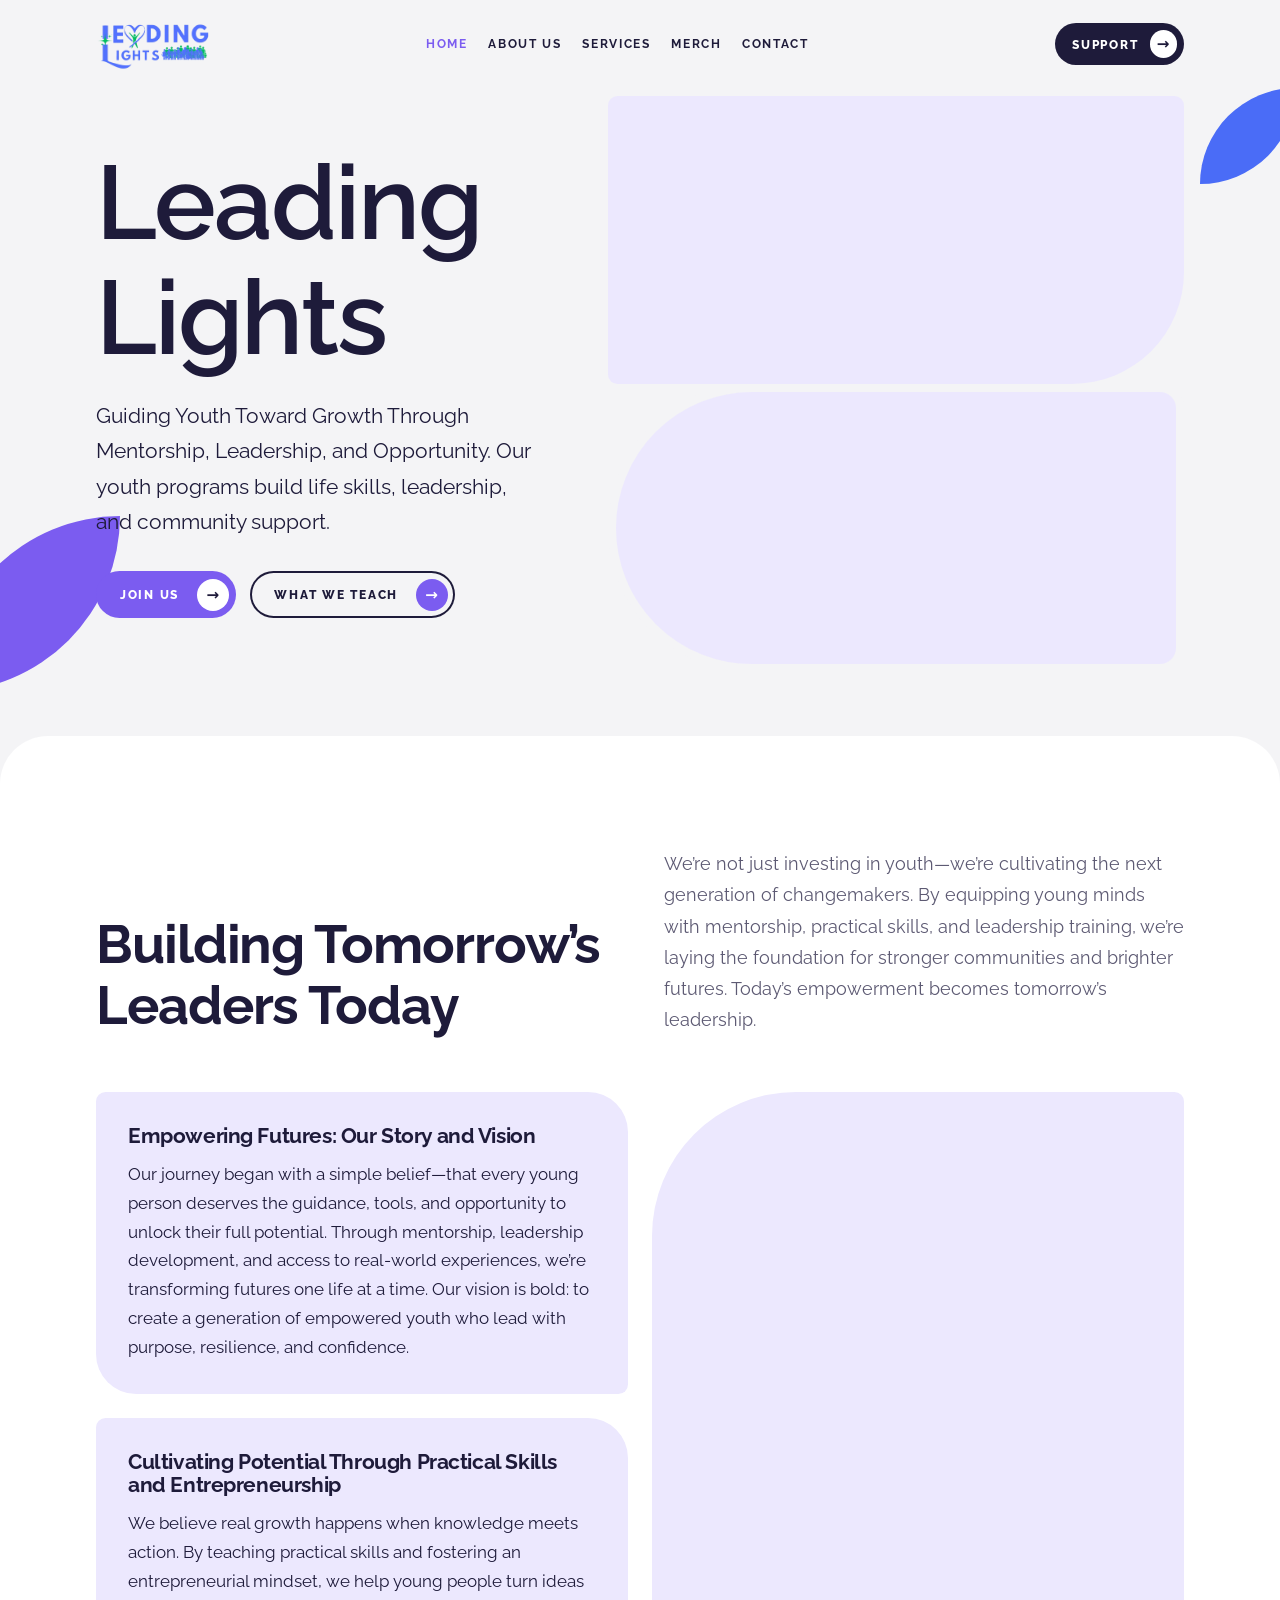
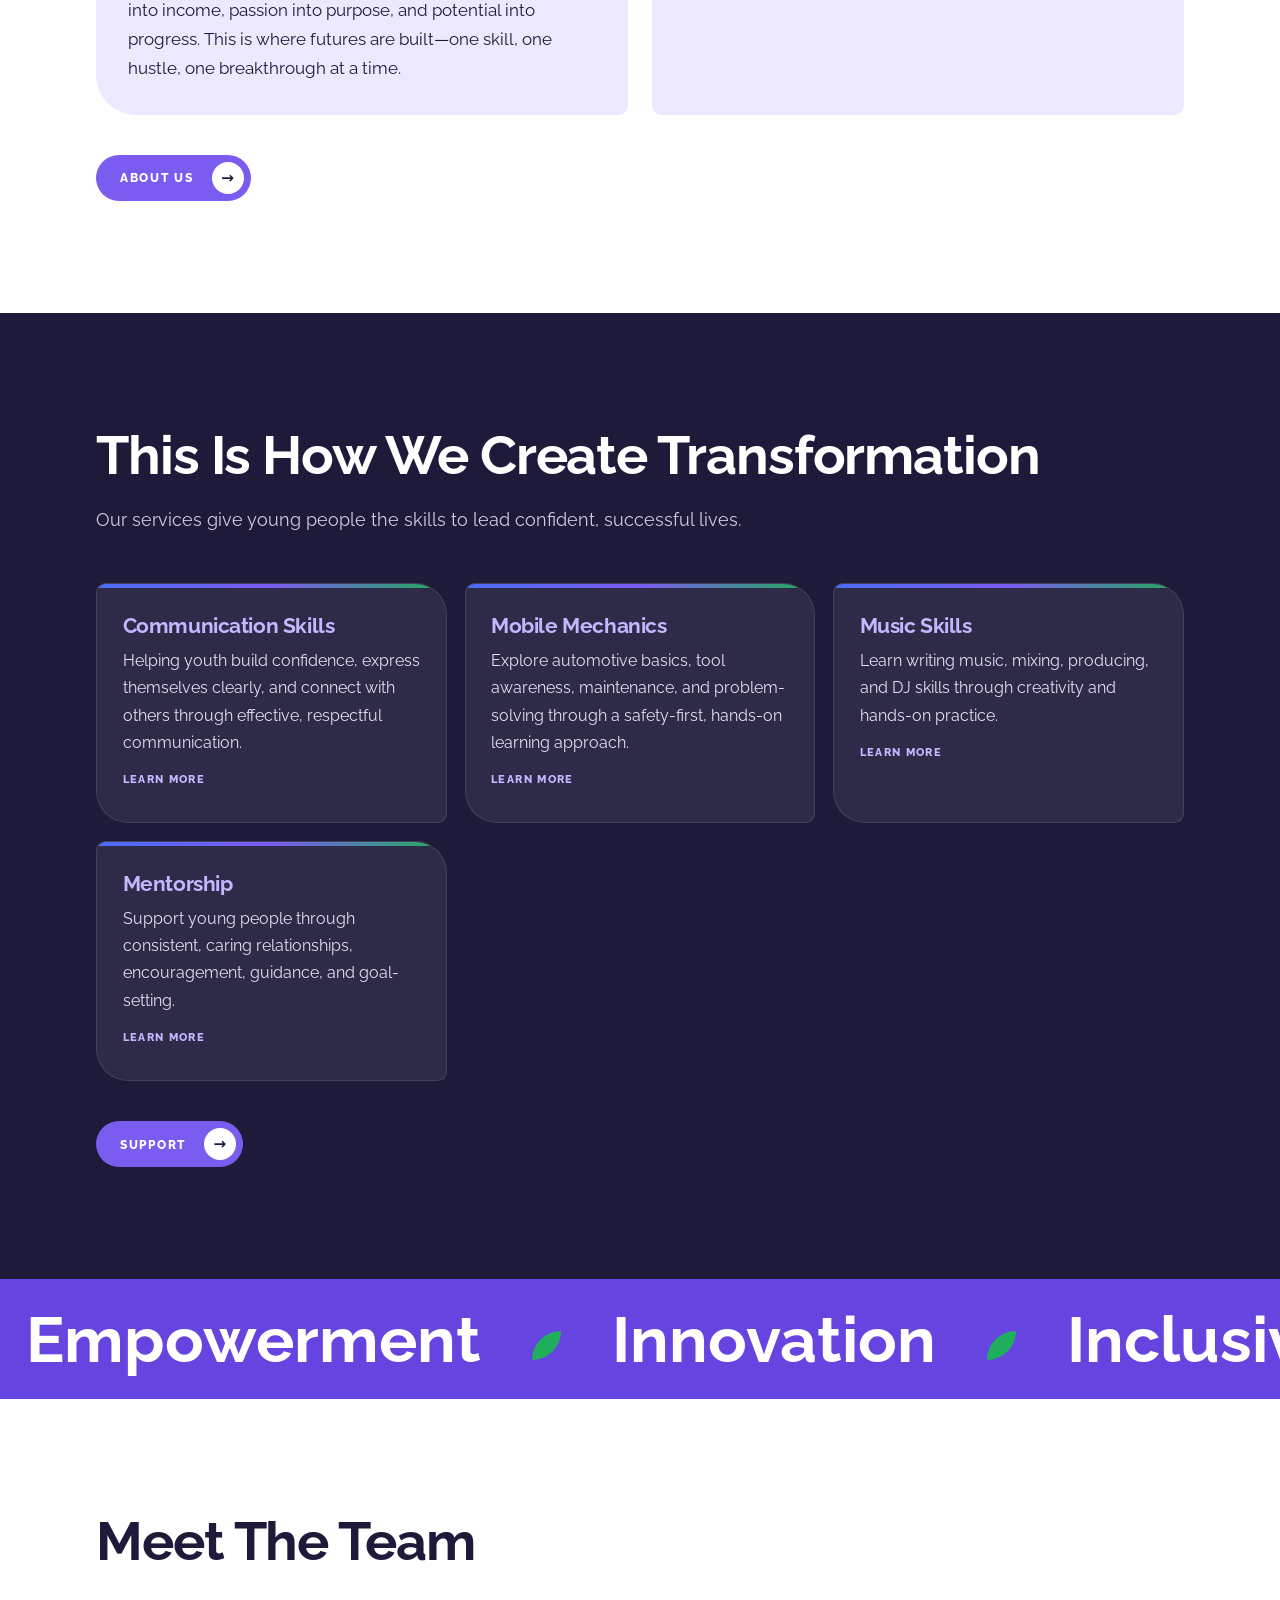
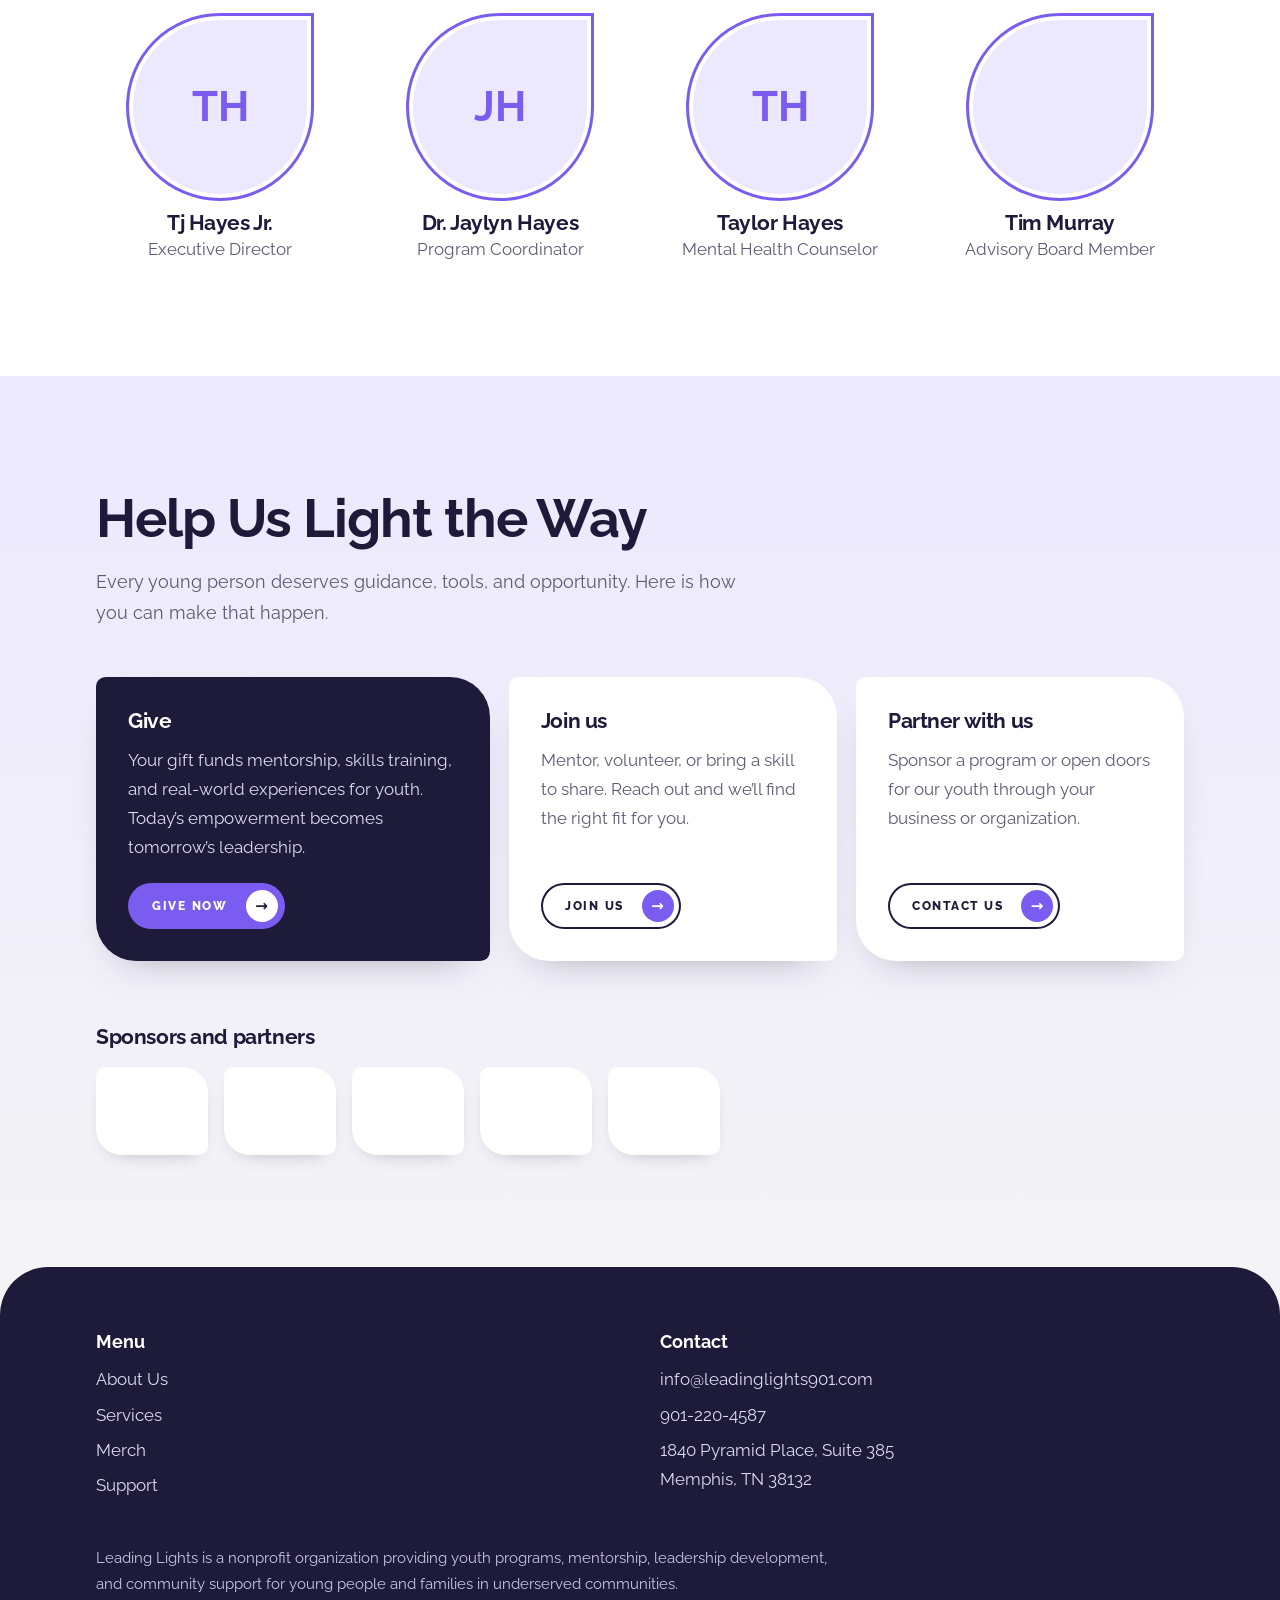
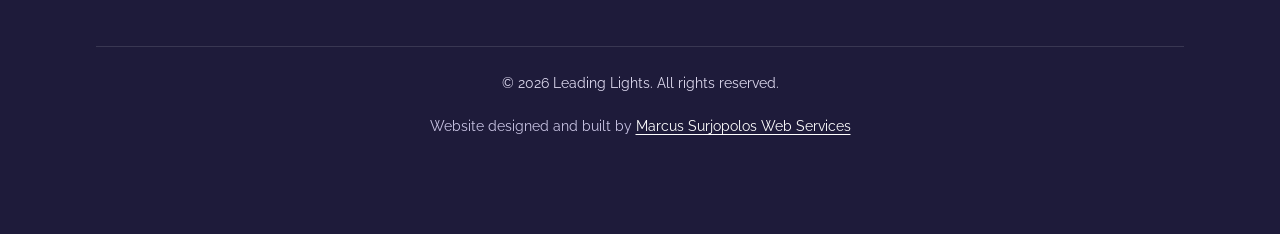
==== commit 8b470c9f: "Added Tim Murray as the fourth team member" ====
--- a/index.html
+++ b/index.html
@@ -134,6 +134,7 @@
       <div class="person rv pop" style="--i:0"><div class="ph" data-i="TH"><img src="https://static.wixstatic.com/media/ff5d41_4364d90aaaed4155ba4e184b1aa1d331~mv2.jpg/v1/fill/w_500,h_500,al_c,q_85/img.jpg" alt="Tj Hayes Jr., Executive Director of Leading Lights" loading="lazy"></div><h3>Tj Hayes Jr.</h3><p>Executive Director</p></div>
       <div class="person rv pop" style="--i:1"><div class="ph" data-i="JH"><img src="https://static.wixstatic.com/media/ff5d41_2369ffeae5aa4d7fb30b2813c3c204c6~mv2.jpg/v1/fill/w_500,h_500,al_c,q_85/img.jpg" alt="Dr. Jaylyn Hayes, Program Coordinator at Leading Lights" loading="lazy"></div><h3>Dr. Jaylyn Hayes</h3><p>Program Coordinator</p></div>
       <div class="person rv pop" style="--i:2"><div class="ph" data-i="TH"><img src="https://static.wixstatic.com/media/ff5d41_309d49f43ef9420c9e183875b3ba540f~mv2.jpg/v1/fill/w_500,h_500,al_c,q_85/img.jpg" alt="Taylor Hayes, Mental Health Counselor at Leading Lights" loading="lazy"></div><h3>Taylor Hayes</h3><p>Mental Health Counselor</p></div>
+      <div class="person rv pop" style="--i:3"><div class="ph" aria-hidden="true"></div><h3>Tim Murray</h3><p>Advisory Board Member</p></div>
     </div>
   </div>
 </section>
--- a/css/site.css
+++ b/css/site.css
@@ -185,14 +185,14 @@
 
 /* team */
 .team{background:#fff}
-.team .row{display:grid;gap:2rem;margin-top:3rem}
+.team .row{display:grid;grid-template-columns:repeat(2,1fr);gap:2rem;margin-top:3rem}
 .person{text-align:center}
 .person .ph{position:relative;width:min(13rem,70%);aspect-ratio:1;margin:0 auto 1.1rem;border-radius:50% 0 50% 50%;overflow:hidden;background:var(--lav);box-shadow:0 0 0 4px #fff,0 0 0 7px var(--purple);transition:box-shadow .4s,transform .4s}
 .person .ph::before{content:attr(data-i);position:absolute;inset:0;display:grid;place-items:center;font:700 2.6rem var(--font);color:var(--purple)}
 .person:hover .ph{box-shadow:0 0 0 4px #fff,0 0 0 7px var(--purple),0 0 0 16px rgba(123,92,240,.2);transform:scale(1.03)}
 .person .ph img{position:relative;width:100%;height:100%;object-fit:cover}
 .person p{color:var(--muted)}
-@media(min-width:48rem){.team .row{grid-template-columns:repeat(3,1fr)}}
+@media(min-width:48rem){.team .row{grid-template-columns:repeat(4,1fr)}}
 
 /* support page */
 .support{background:linear-gradient(180deg,var(--lav),var(--bg))}
